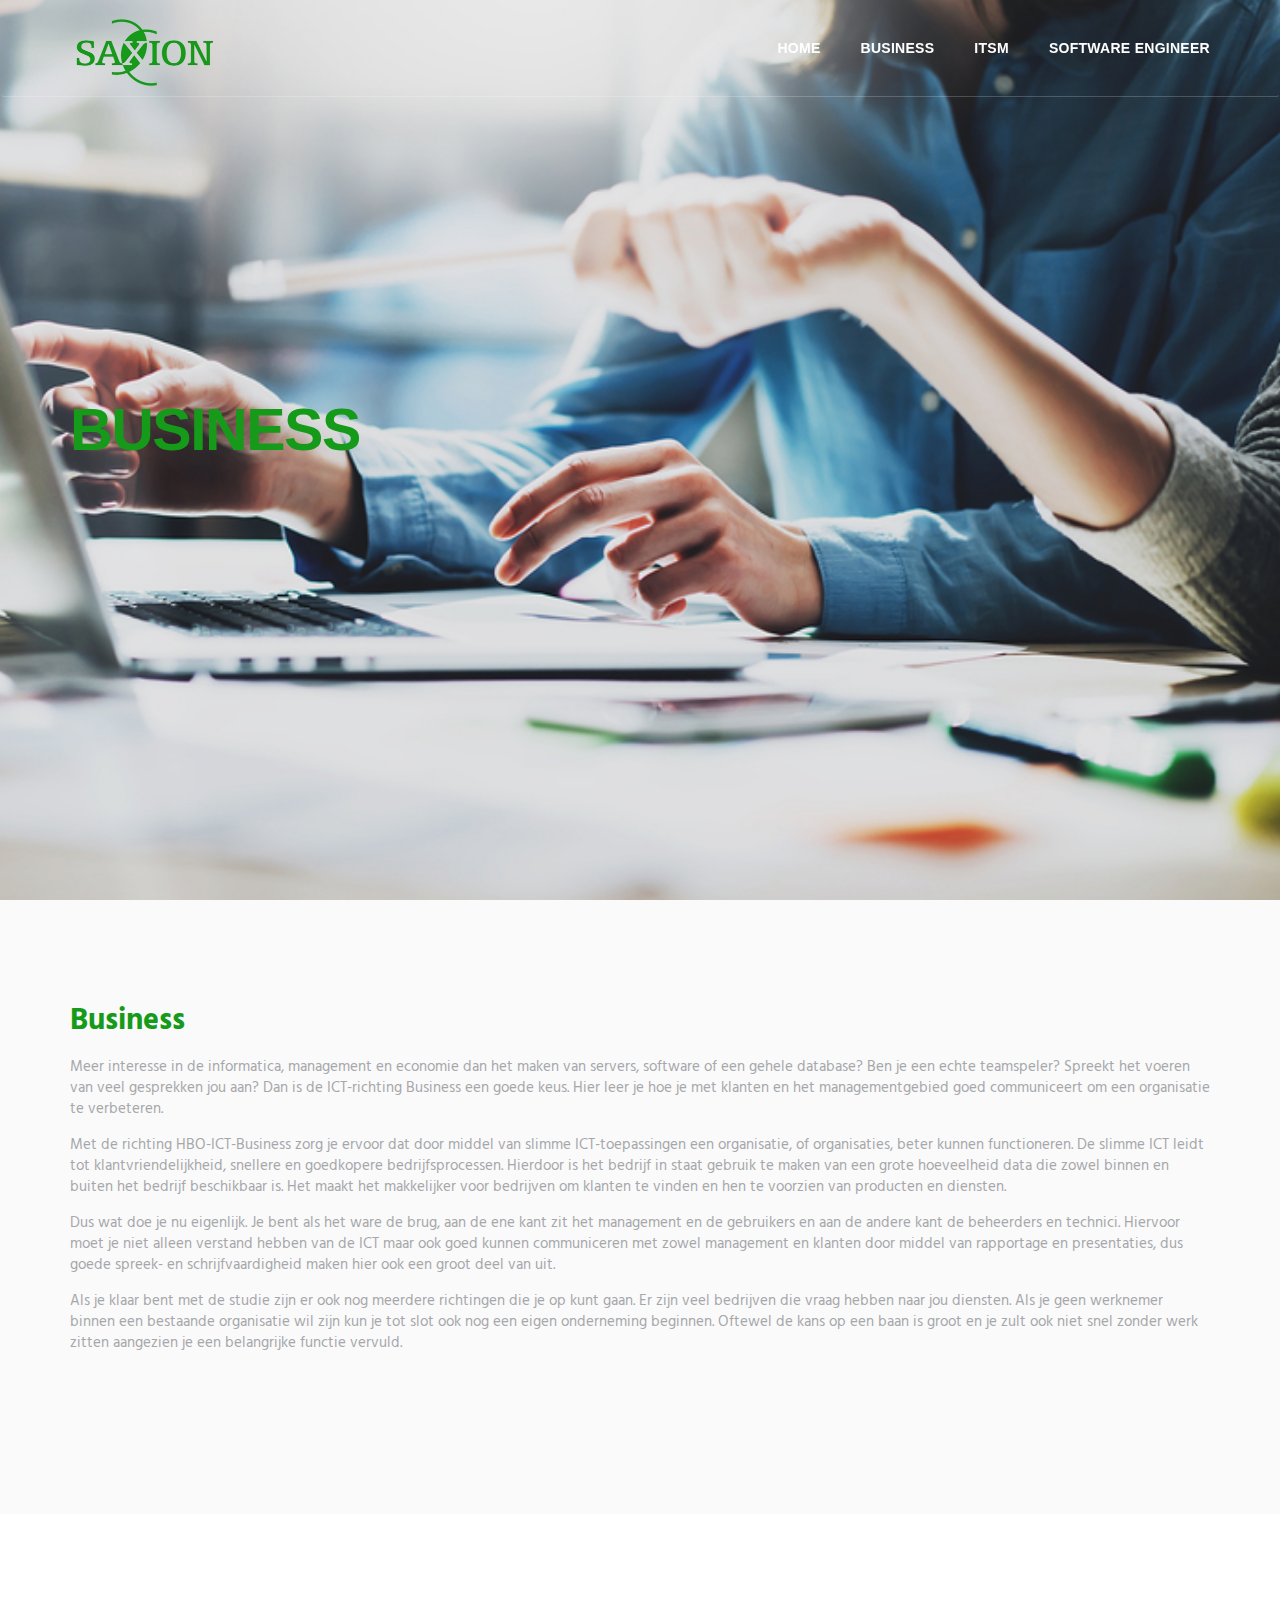
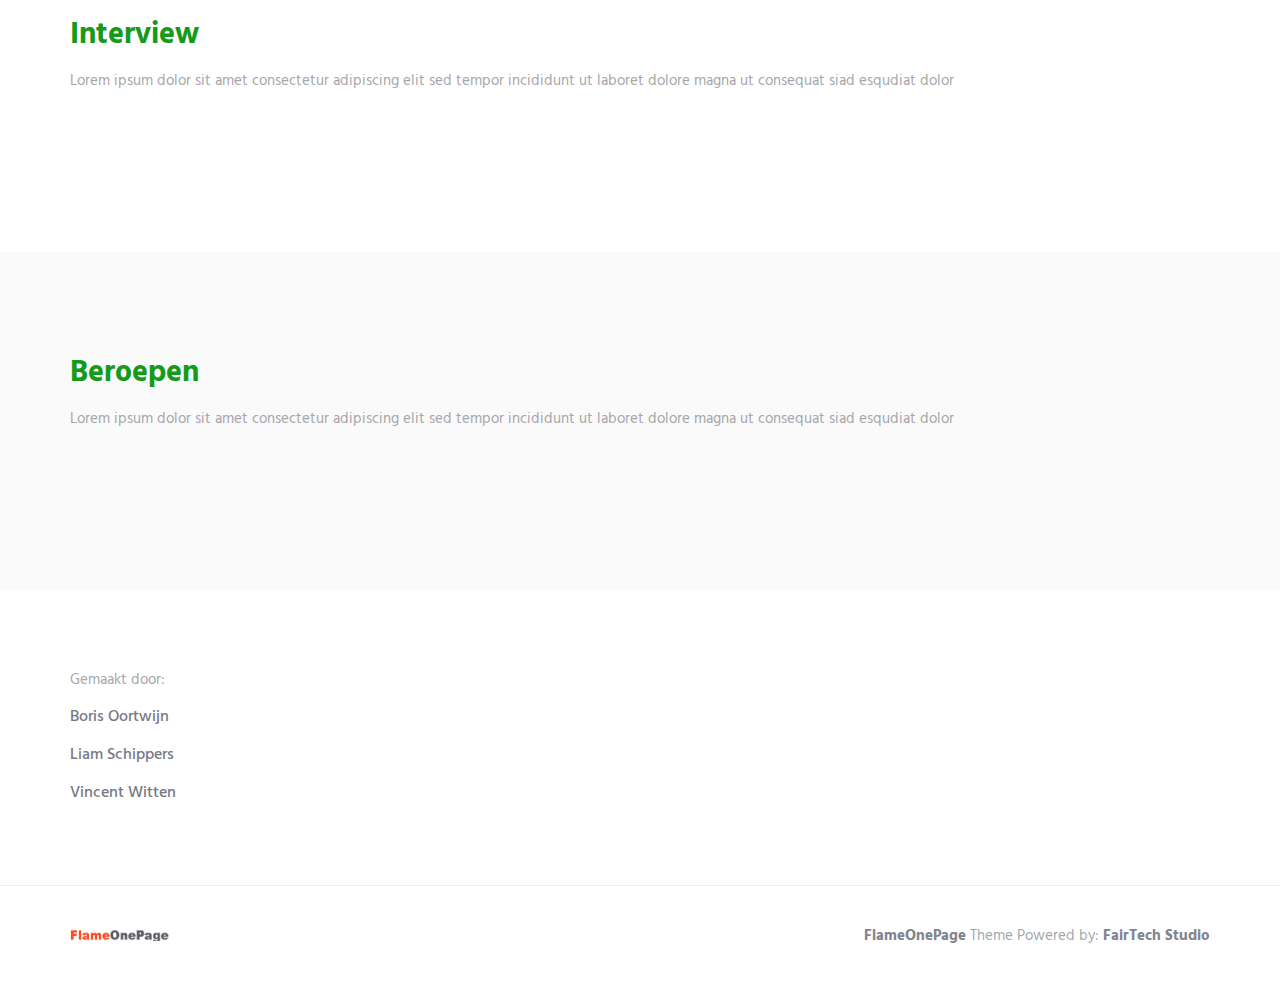
==== Business.html @ 436b4532 "tekst voor index en software engineering aagepast." ====
<!DOCTYPE html>

<html lang="en" class="no-js">
   
    <head>
        <meta charset="utf-8"/>
        <title>Studie & Beroep | Business</title>
        <meta http-equiv="X-UA-Compatible" content="IE=edge">
        <meta content="width=device-width, initial-scale=1" name="viewport"/>
        <meta content="FlameOnePage freebie theme for web startups by FairTech SEO." name="description"/>
        <meta content="FairTech" name="author"/>
        <link href="http://fonts.googleapis.com/css?family=Hind:300,400,500,600,700" rel="stylesheet" type="text/css">
		<link href="//netdna.bootstrapcdn.com/font-awesome/4.0.3/css/font-awesome.css" rel="stylesheet">
        <link href="vendor/simple-line-icons/simple-line-icons.min.css" rel="stylesheet" type="text/css"/>
        <link href="vendor/bootstrap/css/bootstrap.min.css" rel="stylesheet" type="text/css"/>
        <link href="css/animate.css" rel="stylesheet">
        <link href="vendor/swiper/css/swiper.min.css" rel="stylesheet" type="text/css"/>
        <link href="css/layout.min.css" rel="stylesheet" type="text/css"/>
        <link rel="shortcut icon" href="favicon.ico"/>
		
		<link href="css/style.css" rel="stylesheet" type="text/css"/>
    </head>
   
  
    <body id="body" data-spy="scroll" data-target=".header">

          <header class="header navbar-fixed-top">
              <nav class="navbar" role="navigation">
                <div class="container">
                      <div class="menu-container js_nav-item">
                        <button type="button" class="navbar-toggle" data-toggle="collapse" data-target=".nav-collapse">
                            <span class="sr-only">Toggle navigation</span>
                            <span class="toggle-icon"></span>
                        </button>

                          <div class="logo">
                            <a class="logo-wrap" href="#body">
                                <img class="logo-img logo-img-main" src="img/saxion-logo.png" alt="FlameOnePage Logo" style="height:auto%;width:100%;">
                                <img class="logo-img logo-img-active" src="img/saxion-logo.png" alt="FlameOnePage Dark Logo" style="height:auto%;width:100%;">
                            </a>
                        </div>
                    </div>

                    <div class="collapse navbar-collapse nav-collapse">
					
					<!--div class="language-switcher">
					  <ul class="nav-lang">
                        <li><a class="active" href="#">EN</a></li>
					    <li><a href="#">DE</a></li>
						<li><a href="#">FR</a></li>
					  </ul>
					</div---> 
					
                        <div class="menu-container">
                            <ul class="nav navbar-nav navbar-nav-right">
                                <li class="js_nav-item nav-item"><a class="nav-item-child nav-item-hover" href="index.html">Home</a></li>
                                <li class="js_nav-item nav-item"><a class="nav-item-child nav-item-hover" href="business.html">Business</a></li>
								<li class="js_nav-item nav-item"><a class="nav-item-child nav-item-hover" href="ITSM.html">ITSM</a></li>
                                <li class="js_nav-item nav-item"><a class="nav-item-child nav-item-hover" href="Software_engineer.html">Software Engineer</a></li>
                            </ul>
                        </div>
                    </div>
                </div>
            </nav>
			</header>
       
        <div id="carousel-example-generic" class="carousel slide" data-ride="carousel">
            <div class="container">
                <ol class="carousel-indicators" style="visibility:hidden;">
                    <li data-target="#carousel-example-generic" data-slide-to="0" class="active"></li>
                </ol>
            </div>

            <div class="carousel-inner" role="listbox">
                <div class="item active">
                    <img class="img-responsive" src="img/slider/business.jpg" alt="Slider Image">
                    <div class="container">
                        <div class="carousel-centered">
                            <div class="margin-b-40">
                                <h1 class="carousel-title">Business</h1>
                            </div>
                        </div>
                    </div>
                </div>
            </div>
        </div>
        <!--========== SLIDER ==========-->

        <!--========== PAGE LAYOUT ==========-->
        <!-- About -->
        <div id="about">
            <div class="bg-color-sky-light">
                <div class="content-lg container">
                <!-- Masonry Grid -->
                <div class="masonry-grid row">
                    <div class="masonry-grid-sizer col-xs-6 col-sm-6 col-md-1"></div>
                    <div class="masonry-grid-item col-xs-12 col-sm-12 col-md-12 sm-margin-b-30">
                        <div class="margin-b-60">
                            <h2>Business</h2>
                            <p>Meer interesse in de informatica, management en economie dan het maken van servers, software of een gehele database? Ben je een echte teamspeler? Spreekt het voeren van veel gesprekken jou aan? Dan is de ICT-richting Business een goede keus. Hier leer je hoe je met klanten en het managementgebied goed communiceert om een organisatie te verbeteren.</p>

                            <p>Met de richting HBO-ICT-Business zorg je ervoor dat door middel van slimme ICT-toepassingen een organisatie, of organisaties, beter kunnen functioneren. De slimme ICT leidt tot klantvriendelijkheid, snellere en goedkopere bedrijfsprocessen. Hierdoor is het bedrijf in staat gebruik te maken van een grote hoeveelheid data die zowel binnen en buiten het bedrijf beschikbaar is. Het maakt het makkelijker voor bedrijven om klanten te vinden en hen te voorzien van producten en diensten.</p>

							<p>Dus wat doe je nu eigenlijk. Je bent als het ware de brug, aan de ene kant zit het management en de gebruikers en aan de andere kant de beheerders en technici. Hiervoor moet je niet alleen verstand hebben van de ICT maar ook goed kunnen communiceren met zowel management en klanten door middel van rapportage en presentaties, dus goede spreek- en schrijfvaardigheid maken hier ook een groot deel van uit.</p>

							<p>Als je klaar bent met de studie zijn er ook nog meerdere richtingen die je op kunt gaan. Er zijn veel bedrijven die vraag hebben naar jou diensten. Als je geen werknemer binnen een bestaande organisatie wil zijn kun je tot slot ook nog een eigen onderneming beginnen. Oftewel de kans op een baan is groot en je zult ook niet snel zonder werk zitten aangezien je een belangrijke functie vervuld.
							</p>
                        </div>
                    </div>
				</div>
                <!-- End Masonry Grid -->
				</div>
            </div>
			
                <div class="content-lg container">
                <!-- Masonry Grid -->
                <div class="masonry-grid row">
                    <div class="masonry-grid-sizer col-xs-6 col-sm-6 col-md-1"></div>
                    <div class="masonry-grid-item col-xs-12 col-sm-12 col-md64 sm-margin-b-30">
                        <div class="margin-b-60">
                            <h2>Interview</h2>
                            <p>Lorem ipsum dolor sit amet consectetur adipiscing elit sed tempor incididunt ut laboret dolore magna ut consequat siad esqudiat dolor</p>
                        </div>
                    </div>
					
				</div>
                <!-- End Masonry Grid -->
				</div>
            </div>
			
			<div class="bg-color-sky-light">
                <div class="content-lg container">
                <!-- Masonry Grid -->
                <div class="masonry-grid row">
                    <div class="masonry-grid-sizer col-xs-6 col-sm-6 col-md-1"></div>
                    <div class="masonry-grid-item col-xs-12 col-sm-12 col-md-12 sm-margin-b-30">
                        <div class="margin-b-60">
                            <h2>Beroepen</h2>
                            <p>Lorem ipsum dolor sit amet consectetur adipiscing elit sed tempor incididunt ut laboret dolore magna ut consequat siad esqudiat dolor</p>
                        </div>
                    </div>
				</div>
                <!-- End Masonry Grid -->
				</div>
            </div>
        </div>
        <!-- End About -->

       
        <!--========== FOOTER ==========-->
        <footer class="footer">
            <!-- Links -->
            <div class="section-seperator">
                <div class="content-md container">
                    <div class="row">
                        <div class="col-sm-2 sm-margin-b-30">
                            <!-- List -->
                            <p>Gemaakt door:</p>
                            <ul class="list-unstyled footer-list">
                                <li class="footer-list-item">Boris Oortwijn</li>
                                <li class="footer-list-item">Liam Schippers</li>
                                <li class="footer-list-item">Vincent Witten</li>
                            </ul>
                            <!-- End List -->
                        </div>
                    </div>
                    <!--// end row -->
                </div>
            </div>
            <!-- End Links -->

            <!-- Copyright -->
            <div class="content container">
                <div class="row">
                    <div class="col-xs-6">
                        <img class="footer-logo" src="img/logo-dark.png" alt="flameonepage Logo">
                    </div>
                    <div class="col-xs-6 text-right">
                        <p class="margin-b-0"><a class="fweight-700" href="#">FlameOnePage</a> Theme Powered by: <a class="fweight-700" href="http://ft-seo.ch/">FairTech Studio</a></p>
                    </div>
                </div>
                <!--// end row -->
            </div>
            <!-- End Copyright -->
        </footer>
        <!--========== END FOOTER ==========-->

        <!-- Back To Top -->
        <a href="javascript:void(0);" class="js-back-to-top back-to-top">Top</a>

        <!-- JAVASCRIPTS(Load javascripts at bottom, this will reduce page load time) -->
        <!-- CORE PLUGINS -->
        <script src="vendor/jquery.min.js" type="text/javascript"></script>
        <script src="vendor/jquery-migrate.min.js" type="text/javascript"></script>
        <script src="vendor/bootstrap/js/bootstrap.min.js" type="text/javascript"></script>

        <!-- PAGE LEVEL PLUGINS -->
        <script src="vendor/jquery.easing.js" type="text/javascript"></script>
        <script src="vendor/jquery.back-to-top.js" type="text/javascript"></script>
        <script src="vendor/jquery.smooth-scroll.js" type="text/javascript"></script>
        <script src="vendor/jquery.wow.min.js" type="text/javascript"></script>
        <script src="vendor/swiper/js/swiper.jquery.min.js" type="text/javascript"></script>
        <script src="vendor/masonry/jquery.masonry.pkgd.min.js" type="text/javascript"></script>
        <script src="vendor/masonry/imagesloaded.pkgd.min.js" type="text/javascript"></script>

        <!-- PAGE LEVEL SCRIPTS -->
        <script src="js/layout.min.js" type="text/javascript"></script>
        <script src="js/components/wow.min.js" type="text/javascript"></script>
        <script src="js/components/swiper.min.js" type="text/javascript"></script>
        <script src="js/components/masonry.min.js" type="text/javascript"></script>

    </body>
    <!-- END BODY -->
</html>
---- css/layout.min.css ----
.link,body{position:relative;font-family:Hind,sans-serif}.btn-theme,p{line-height:1.4}.btn-theme.active.focus,.btn-theme.active:focus,.btn-theme.focus,.btn-theme:active.focus,.btn-theme:active:focus,.btn-theme:focus,:active,:focus,a,a:active,a:focus,a:hover{outline:0}.link:after,.pricing .pricing-list-item:before{width:9px;height:2px;content:" "}.header .nav-item-child,.link,a,body,em,h1,h2,h3,h4,h5,h6,li,li a,p,span{font-family:Hind,sans-serif}.link:after,.pricing .pricing-list-item:before{content:"+"}.back-to-top:focus,.back-to-top:hover,.btn-theme.focus,.btn-theme:focus,.btn-theme:hover,.content-wrapper-link,.header .logo-wrap:focus,.header .logo-wrap:hover,a:active,a:focus,a:hover,h1>a:focus,h2>a:focus,h3>a:focus,h4>a:focus,h5>a:focus,h6>a:focus{text-decoration:none}.back-to-top,.carousel-title,.header .nav-item-child,.link{text-transform:uppercase}html{overflow-x:hidden}body,html,html a{-webkit-font-smoothing:antialiased}p{font-size:15px;font-weight:400;color:#a6a7aa;margin-bottom:15px}em,li,li a{font-size:16px;font-weight:500;color:#515769}a{color:#81848f}a:active,a:focus,a:hover{color:#999caa}.link{font-size:13px;font-weight:600;font-family: "Ubuntu", Helvetica, Arial, sans-serif;}.link:after{position:absolute;right:-15px;color:#ff0000;}span{font-size:14px;font-weight:400;color:#bfc1c7}h1,h2,h3,h4,h5,h6{font-weight:700;color:#515769;line-height:1.4;margin:0 0 15px}h1>a,h2>a,h3>a,h4>a,h5>a,h6>a{color:#515769}h1>a:hover,h2>a:hover,h3>a:hover,h4>a:hover,h5>a:hover,h6>a:hover{color:#999caa;text-decoration:none}h1{font-size:40px}h2{font-size:30px}.accordion .panel-title,h3,h4{font-size:22px}::selection{color:#fff;background:#FD871F;text-shadow:none}::-webkit-selection{color:#fff;background:#17bed2;text-shadow:none}::-moz-selection{color:#fff;background:#17bed2;text-shadow:none}.section-seperator{border-bottom:1px solid #edf0f2}.content-wrapper-link{position:absolute;top:0;left:0;right:0;bottom:0;display:block;z-index:3}.accordion .panel-default{border:none}.accordion .panel-heading{border-radius:0}.accordion .panel-default>.panel-heading{color:#515769;background:#fff;border:none;padding:0}.accordion .panel-title-child{display:block;padding:30px}.accordion .panel-group .panel+.panel{border-radius:0;margin-top:10px}.accordion .panel-default>.panel-heading+.panel-collapse>.panel-body{font-size:16px;border-top:none;padding:0 30px 30px;margin-top:-1px}.accordion .collapse.in,.accordion [aria-expanded=true]{color:#fff;background:#FD871F;}.btn-theme{position:relative;display:inline-block;text-align:center;background-image:none;border-style:solid;white-space:nowrap;vertical-align:middle;-ms-touch-action:manipulation;touch-action:manipulation;cursor:pointer;-webkit-user-select:none;-moz-user-select:none;-ms-user-select:none;user-select:none}.btn-theme:hover{transition-duration:.3s;transition-property:all;transition-timing-function:cubic-bezier(.7,1,.7,1)}.btn-theme.active,.btn-theme:active{background-image:none;outline:0}.btn-theme.disabled,.btn-theme[disabled],fieldset[disabled] .btn-theme{cursor:not-allowed;box-shadow:none;opacity:.65;pointer-events:none}.btn-white-bg{color:#fff;background:#515769;border-color:transparent;border-width:0}.btn-white-bg.focus,.btn-white-bg:focus,.btn-white-bg:hover{color:#fff;background:#FD871F;border-color:transparent}.btn-white-brd{color:#fff;background:0 0;border-color:#fff;border-width:2px}.btn-white-brd.focus,.btn-white-brd:focus,.btn-white-brd:hover{color:#515769;background:#FD871F;border-color:#FD871F;}.btn-default-bg{color:#515769;background:#f3f4f5;border-color:transparent;border-width:0}.btn-default-bg.focus,.btn-default-bg:focus,.btn-default-bg:hover{color:#fff;background:#FD871F;border-color:transparent}.btn-theme-sm{font-size:13px;font-weight:600;padding:15px 35px; border-radius: 5px; }.pricing{padding:70px 45px;background:#fff;margin-top:50px}@media (max-width:768px){.pricing{margin-top:0}}.pricing.pricing-active{padding-top:110px;padding-bottom:110px;margin-top:10px}@media (max-width:768px){.pricing.pricing-active{margin-top:0}}.pricing .pricing-icon{display:block;font-size:30px;color:#999caa;margin-bottom:30px}.pricing .pricing-list-item{position:relative;font-size:13px;color:#81848f;padding-left:20px;margin-bottom:10px;font-family: "Ubuntu", Helvetica, Arial, sans-serif;}.pricing .pricing-list-item:before{position:absolute;left:0;color:#ff0000;margin-right:10px;}.work .work-overlay:before,.work .work-popup-overlay{top:0;width:100%;height:100%;transition-duration:.3s;transition-property:all;transition-timing-function:cubic-bezier(.7,1,.7,1);left:0}.service{background:#fff;padding:50px}.service .service-element,.service .service-info{-webkit-transform:translate3d(0,0,0);-moz-transform:translate3d(0,0,0);transform:translate3d(0,0,0);transition-duration:.3s;transition-property:all;transition-timing-function:cubic-bezier(.7,1,.7,1)}.service .service-icon{display:block;font-size:30px;color:#999caa;margin-bottom:30px}.service:hover .service-element{opacity:0;-webkit-transform:translate3d(0,-100%,0);-moz-transform:translate3d(0,-100%,0);transform:translate3d(0,-100%,0);transition-duration:.3s;transition-property:all;transition-timing-function:cubic-bezier(.7,1,.7,1)}.service:hover .service-info{-webkit-transform:translate3d(0,-30%,0);-moz-transform:translate3d(0,-30%,0);transform:translate3d(0,-30%,0);transition-duration:.3s;transition-property:all;transition-timing-function:cubic-bezier(.7,1,.7,1)}.work{position:relative;display:block}.work .work-overlay{position:relative;cursor:pointer}.work .work-overlay:before{position:absolute;background:0 0}.work:hover .work-overlay:before{background:rgba(0,0,0,.5);transition-duration:.3s;transition-property:all;transition-timing-function:cubic-bezier(.7,1,.7,1)}.work .work-popup-overlay{position:fixed;right:0;z-index:99999;opacity:0;visibility:hidden;-webkit-backface-visibility:hidden;backface-visibility:hidden;overflow-x:hidden;background:rgba(81,87,105,.4)}.work .work-popup-overlay-show{opacity:1;visibility:visible;-webkit-backface-visibility:visible;backface-visibility:visible;transition-duration:.3s;transition-property:all;transition-timing-function:cubic-bezier(.7,1,.7,1)}.work .work-popup-content{position:absolute;top:50%;left:0;right:0;width:730px;height:auto;display:block;background:#fff;padding:30px;margin:0 auto;-webkit-transform:translate3d(0,-50%,0);-moz-transform:translate3d(0,-50%,0);transform:translate3d(0,-50%,0)}.work .work-popup-content-divider{border-right:1px solid #cdcecf}@media (max-width:768px){.work .work-popup-content{width:95%}.work .work-popup-content-divider{border-right:none;border-bottom:1px solid #cdcecf}}.work .work-popup-close{float:right;font-size:13px;font-weight:700;color:#c5c6cb;transition-duration:.3s;transition-property:all;transition-timing-function:cubic-bezier(.7,1,.7,1)}.work .work-popup-close:hover{color:#aaacb3;transition-duration:.3s;transition-property:all;transition-timing-function:cubic-bezier(.7,1,.7,1)}.work .work-popup-tag{margin:0}.work .work-popup-tag-item{padding:0 2px}.work .work-popup-tag-link{font-size:13px}.footer .footer-logo{width:100px;height:auto}.footer .footer-list{margin-bottom:0}.footer .footer-list-item{color:#777984;margin-bottom:15px}.footer .footer-list-item:last-child,.header .navbar{margin-bottom:0}.navbar-fixed-top .navbar-collapse{max-height:100%}.header .navbar{border-bottom:1px solid rgba(255,255,255,.2);transition-duration:.3s;transition-property:all;transition-timing-function:cubic-bezier(.7,1,.7,1)}.header .navbar-toggle{width:25px;height:25px;border:none;padding:0;margin:35px 0}.header .navbar-toggle .toggle-icon{position:relative;width:21px;height:1px;display:inline-block;background:#515769;transition-duration:.3s;transition-property:all;transition-timing-function:cubic-bezier(.7,1,.7,1)}.header .navbar-toggle .toggle-icon:after,.header .navbar-toggle .toggle-icon:before{position:absolute;left:0;background:#515769;content:" "}.header .navbar-toggle:hover .toggle-icon,.header .navbar-toggle:hover .toggle-icon:after,.header .navbar-toggle:hover .toggle-icon:before{background:#17bed2;transition-duration:.3s;transition-property:all;transition-timing-function:cubic-bezier(.7,1,.7,1)}.header .navbar-toggle .toggle-icon:before{width:10px;height:1px;bottom:10px;-webkit-transform:rotate(0);-moz-transform:rotate(0);transform:rotate(0);transition-duration:.3s;transition-property:all;transition-timing-function:cubic-bezier(.7,1,.7,1)}.header .navbar-toggle .toggle-icon:after{width:16px;height:1px;top:-5px;-webkit-transform:rotate(0);-moz-transform:rotate(0);transform:rotate(0);transition-duration:.3s;transition-property:all;transition-timing-function:cubic-bezier(.7,1,.7,1)}.header .navbar-toggle:hover .toggle-icon:after,.header .navbar-toggle:hover .toggle-icon:before{width:21px;height:1px}.header .navbar-toggle:hover .toggle-icon.is-clicked{background:rgba(81,87,105,0)}.header .logo{width:150px;height:150px;float:left;max-height:95px;line-height:65px}.header .logo-wrap{display:inline-block;padding:15px 0}.header .logo-img{display:inline-block;width:146px;height:auto;max-width:100%;max-height:100%;vertical-align:middle}.header .logo-img-main{display:inline-block;transition-duration:.4s;transition-property:all;transition-timing-function:cubic-bezier(.7,1,.7,1)}.header .logo-img-active{display:none;transition-duration:.4s;transition-property:all;transition-timing-function:cubic-bezier(.7,1,.7,1)}.header .nav-item,.header .nav-item-child{display:block;position:relative}.header .navbar-nav{padding-left:0;margin-bottom:0;list-style:none}.header .nav-item:last-child .nav-item-child{padding-right:0}.header .nav-item .nav-item-hover.active:after,.header .nav-item:hover .nav-item-hover:after{opacity:1;transition-duration:.4s;transition-property:all;transition-timing-function:cubic-bezier(.7,1,.7,1)}.back-to-top,.header .nav-item-hover:after{opacity:0;transition-property:all;transition-timing-function:cubic-bezier(.7,1,.7,1)}.header .nav-item-child{font-size:14px;font-weight:700;color:#fff; letter-spacing:.02em; font-family:"Ubuntu", Helvetica, Arial, sans-serif; line-height:55px;padding:20px;transition-duration:.3s;transition-property:all;transition-timing-function:cubic-bezier(.7,1,.7,1)}.header .nav-item-child:focus,.header .nav-item-child:hover{background:0 0}.header .nav-item-hover{position:relative}.header .nav-item-child:hover,.page-on-scroll .header .nav-item-child:hover{color:#ff0000;transition-duration:.4s}.header .nav li.active .nav-item-child{color:#ff0000;}@media (max-width:991px){.header{background:#fff}.header .navbar-toggle{display:block}.header .navbar-collapse.collapse{display:none!important}.header .navbar-collapse.collapse.in{display:block!important}.header .nav-collapse{padding-left:0;padding-right:0}.header .navbar-nav{margin:0;float:none}.header .navbar-nav .nav-item{float:none}.header .menu-container:after,.header .menu-container:before{content:" ";display:table}.header .menu-container:after{clear:both}.header .logo .logo-img-main{display:none}.header .logo .logo-img-active{display:inline-block}.header .nav-item-child{color:#515769;line-height:1.4;padding:12px 12px 12px 15px}.header .nav-item-hover:after{position:absolute;top:19px}}@media (max-width:767px){.header .menu-container{padding-left:15px;padding-right:15px;margin-left:0;margin-right:0}.header .navbar>.container,.header .navbar>.container>.nav-collapse{padding-left:0;padding-right:0;margin-left:0;margin-right:0}.header .navbar>.container{width:auto}}@media (min-width:992px){.header .navbar-nav-right{float:right}.page-on-scroll .header .navbar{background:#fff;border-bottom-color:#f0f0f0;transition-duration:.3s;transition-property:all;transition-timing-function:cubic-bezier(.7,1,.7,1)}.page-on-scroll .header .logo-img-active,.page-on-scroll .header .logo-img-main{transition-duration:.4s;transition-property:all;transition-timing-function:cubic-bezier(.7,1,.7,1)}.page-on-scroll .header .logo-img-main{display:none}.page-on-scroll .header .logo-img-active{display:inline-block}.page-on-scroll .header .nav-item-child{color:#515769;transition-duration:.3s;transition-property:all;transition-timing-function:cubic-bezier(.7,1,.7,1)}}.contact-list>li{font-size:13px;color:#81848f;margin-bottom:10px}.back-to-top{position:fixed;right:10px;bottom:10px;display:inline-block;z-index:9;width:40px;height:40px;font-size:11px;font-weight:400;color:#fff;text-align:center;line-height:3;letter-spacing:1px;background:#515769;border-radius:3px;visibility:hidden;padding:5px;-webkit-transform:translate3d(0,50px,0);-moz-transform:translate3d(0,50px,0);transform:translate3d(0,50px,0);transition-duration:.3s}.back-to-top:hover{color:#fff;transition-duration:.3s;transition-property:all;transition-timing-function:cubic-bezier(.7,1,.7,1)}.back-to-top.back-to-top-is-visible{visibility:visible;opacity:.6;-webkit-transform:translate3d(0,0,0);-moz-transform:translate3d(0,0,0);transform:translate3d(0,0,0);transition-duration:.3s;transition-property:all;transition-timing-function:cubic-bezier(.7,1,.7,1)}.back-to-top.back-to-top-is-visible:hover{opacity:1;transition-duration:.3s;transition-property:all;transition-timing-function:cubic-bezier(.7,1,.7,1)}.back-to-top.back-to-top-fade-out{opacity:.4}.back-to-top.back-to-top-fade-out:hover{opacity:1;transition-duration:.3s;transition-property:all;transition-timing-function:cubic-bezier(.7,1,.7,1)}.swiper-clients-img,.swiper-clients-img:hover{transition-duration:.2s;transition-property:all;transition-timing-function:cubic-bezier(.7,1,.7,1)}.form-control{height:50px;font-size:14px;font-weight:400;color:#a6a7aa;background:#fafafa;border:none;box-shadow:none;border-radius:0;padding-left:15px}.form-control::-moz-placeholder{color:#a6a7aa}.form-control:-ms-input-placeholder{color:#a6a7aa}.form-control::-webkit-input-placeholder{color:#a6a7aa}.form-control:focus{color:#515769;box-shadow:none}.form-control:focus::-moz-placeholder{color:#515769}.form-control:focus:-ms-input-placeholder{color:#515769}.form-control:focus::-webkit-input-placeholder{color:#515769}.full-screen{background-size:cover;background-position:center;background-repeat:no-repeat}.carousel-indicators{left:auto;width:auto;padding-left:0;margin-left:0}.carousel-centered{position:absolute;top:50%;-webkit-transform:translate3d(0,-50%,0);-moz-transform:translate3d(0,-50%,0);transform:translate3d(0,-50%,0)}.carousel-title{font-size:59px;font-family: "Ubuntu", Helvetica, Arial, sans-serif;letter-spacing: -.025em;font-weight:700;color:#fff;line-height:1.1}.swiper-slider{position:relative;width:100%;height:100%;overflow:hidden}.swiper-clients-img{display:block;width:190px;height:auto;margin:0 auto;opacity:1;cursor:pointer}.swiper-clients-img:hover{opacity:.8}.color-base{color:#17bed2!important}.color-white{color:#fff!important}.color-heading{color:#515769!important}.color-subtitle{color:#a6a7aa!important}.color-link{color:#81848f!important}.color-link-hover{color:#999caa!important}.color-sky-light{color:#fafafa!important}.bg-color-base{background:#FD871F !important;}.bg-color-white{background:#fff!important}.bg-color-heading{background:#515769!important}.bg-color-subtitle{background:#a6a7aa!important}.bg-color-link{background:#81848f!important}.bg-color-link-hover{background:#999caa!important}.bg-color-sky-light{background:#fafafa!important}.row-space-1{margin-right:-1px;margin-left:-1px}.row-space-1>[class*=col-]{padding-left:1px;padding-right:1px}.content{padding-top:40px;padding-bottom:40px}.content-sm{padding-top:60px;padding-bottom:60px}.content-md{padding-top:80px;padding-bottom:80px}.content-lg{padding-top:100px;padding-bottom:100px}.full-width{width:100%;height:auto}.fweight-300{font-weight:300!important}.fweight-400{font-weight:400!important}.fweight-500{font-weight:500!important}.fweight-600{font-weight:600!important}.fweight-700{font-weight:700!important}.margin-l-0{margin-left:0!important}.margin-l-5{margin-left:5px!important}.margin-l-10{margin-left:10px!important}.margin-l-20{margin-left:20px!important}.margin-r-0{margin-right:0!important}.margin-r-5{margin-right:5px!important}.margin-r-10{margin-right:10px!important}.margin-r-20{margin-right:20px!important}.margin-t-0{margin-top:0!important}.margin-t-5{margin-top:5px!important}.margin-t-10{margin-top:10px!important}.margin-t-20{margin-top:20px!important}.margin-t-30{margin-top:30px!important}.margin-t-40{margin-top:40px!important}.margin-t-50{margin-top:50px!important}.margin-b-0{margin-bottom:0!important}.margin-b-2{margin-bottom:2px!important}.margin-b-5{margin-bottom:5px!important}.margin-b-10{margin-bottom:10px!important}.margin-b-20{margin-bottom:20px!important}.margin-b-30{margin-top:30px!important}.margin-b-40{margin-bottom:40px!important}.margin-b-50{margin-bottom:50px!important}.margin-b-60{margin-bottom:60px!important}.margin-b-70{margin-bottom:70px!important}.margin-b-80{margin-bottom:80px!important}.margin-b-90{margin-bottom:90px!important}.margin-b-100{margin-bottom:100px!important}@media (max-width:992px){.md-margin-t-0{margin-top:0!important}.md-margin-t-5{margin-top:5px!important}.md-margin-t-10{margin-top:10px!important}.md-margin-t-20{margin-top:20px!important}.md-margin-t-30{margin-top:30px!important}.md-margin-t-40{margin-top:40px!important}.md-margin-t-50{margin-top:50px!important}.md-margin-t-60{margin-top:60px!important}.md-margin-b-0{margin-bottom:0!important}.md-margin-b-2{margin-bottom:2px!important}.md-margin-b-5{margin-bottom:5px!important}.md-margin-b-10{margin-bottom:10px!important}.md-margin-b-20{margin-bottom:20px!important}.md-margin-b-30{margin-bottom:30px!important}.md-margin-b-40{margin-bottom:40px!important}.md-margin-b-50{margin-bottom:50px!important}.md-margin-b-60{margin-bottom:60px!important}.md-margin-b-70{margin-bottom:70px!important}.md-margin-b-80{margin-bottom:80px!important}.md-margin-b-90{margin-bottom:90px!important}.md-margin-b-100{margin-bottom:100px!important}}@media (max-width:768px){.carousel-title{font-size:32px}.sm-margin-t-0{margin-top:0!important}.sm-margin-t-5{margin-top:5px!important}.sm-margin-t-10{margin-top:10px!important}.sm-margin-t-20{margin-top:20px!important}.sm-margin-t-30{margin-top:30px!important}.sm-margin-t-40{margin-top:40px!important}.sm-margin-t-50{margin-top:50px!important}.sm-margin-t-60{margin-top:60px!important}.sm-margin-b-0{margin-bottom:0!important}.sm-margin-b-2{margin-bottom:2px!important}.sm-margin-b-5{margin-bottom:5px!important}.sm-margin-b-10{margin-bottom:10px!important}.sm-margin-b-20{margin-bottom:20px!important}.sm-margin-b-30{margin-bottom:30px!important}.sm-margin-b-40{margin-bottom:40px!important}.sm-margin-b-50{margin-bottom:50px!important}.sm-margin-b-60{margin-bottom:60px!important}.sm-margin-b-70{margin-bottom:70px!important}.sm-margin-b-80{margin-bottom:80px!important}.sm-margin-b-90{margin-bottom:90px!important}.sm-margin-b-100{margin-bottom:100px!important}}@media (max-width:480px){.xs-margin-t-0{margin-top:0!important}.xs-margin-t-5{margin-top:5px!important}.xs-margin-t-10{margin-top:10px!important}.xs-margin-t-20{margin-top:20px!important}.xs-margin-t-30{margin-top:30px!important}.xs-margin-t-40{margin-top:40px!important}.xs-margin-t-50{margin-top:50px!important}.xs-margin-t-60{margin-top:60px!important}.xs-margin-b-0{margin-bottom:0!important}.xs-margin-b-2{margin-bottom:2px!important}.xs-margin-b-5{margin-bottom:5px!important}.xs-margin-b-10{margin-bottom:10px!important}.xs-margin-b-20{margin-bottom:20px!important}.xs-margin-b-30{margin-bottom:30px!important}.xs-margin-b-40{margin-bottom:40px!important}.xs-margin-b-50{margin-bottom:50px!important}.xs-margin-b-60{margin-bottom:60px!important}.xs-margin-b-70{margin-bottom:70px!important}.xs-margin-b-80{margin-bottom:80px!important}.xs-margin-b-90{margin-bottom:90px!important}.xs-margin-b-100{margin-bottom:100px!important}}.height-100{height:100px!important}.height-200{height:200px!important}.height-300{height:300px!important}.language-switcher{float:right;margin-top: 10px;position:absolute;z-index:99;right:100px;}.nav-lang{list-style:none;}.nav-lang li{ float: left; line-height:14px;}.nav-lang li a.active,.nav-lang li a:hover{color:#ff0000 !important;}.header .nav-lang li{border-right:1px solid #ffffff;} .page-on-scroll .nav-lang li{border-right:1px solid #515769;} .nav-lang li:last-child{border-right:none !important;}.header .nav-lang li a{color:#ffffff;} .page-on-scroll .header .nav-lang li a{color: #515769;} .nav-lang li a{padding:0 5px; font-size:14px; font-family:"Ubuntu", Helvetica, Arial, sans-serif; font-weight:700;} .page-on-scroll .header .nav-item-child{padding-bottom: 0px !important;} .page-on-scroll .header .logo{ max-height: 75px !important; } .page-on-scroll .header .logo-wrap{padding-bottom:0px;  padding-top: 10px;}
.btn-theme-sm:after
{
    font-family: 'FontAwesome';
	  content: "\f105";
	  padding-left:10px;
}
---- css/style.css ----
.accordion .collapse.in, .accordion [aria-expanded=true] {
    background: #169a19;
}

.btn-white-bg:hover {
    background: #169a19;
}
.header .nav-item-hover:hover {
	color: #169a19;
}

.page-on-scroll .header .nav-item-child:hover {
	color: #169a19;
}

.btn-theme-sm:hover {
	background: #169a19;
	border-color: #169a19;
}

.back-to-top.back-to-top-fade-out:hover {
    background: #169a19;
}

.back-to-top.back-to-top-is-visible:hover {
    background: #169a19;
}

a:hover {
	color: #169a19;
}

h1, h2, h3, h4, h5, h6 {
    	color: #169a19 !important;
}

.hidden-slider-dot .carousel-indicators .active {
    visibility: hidden;
}
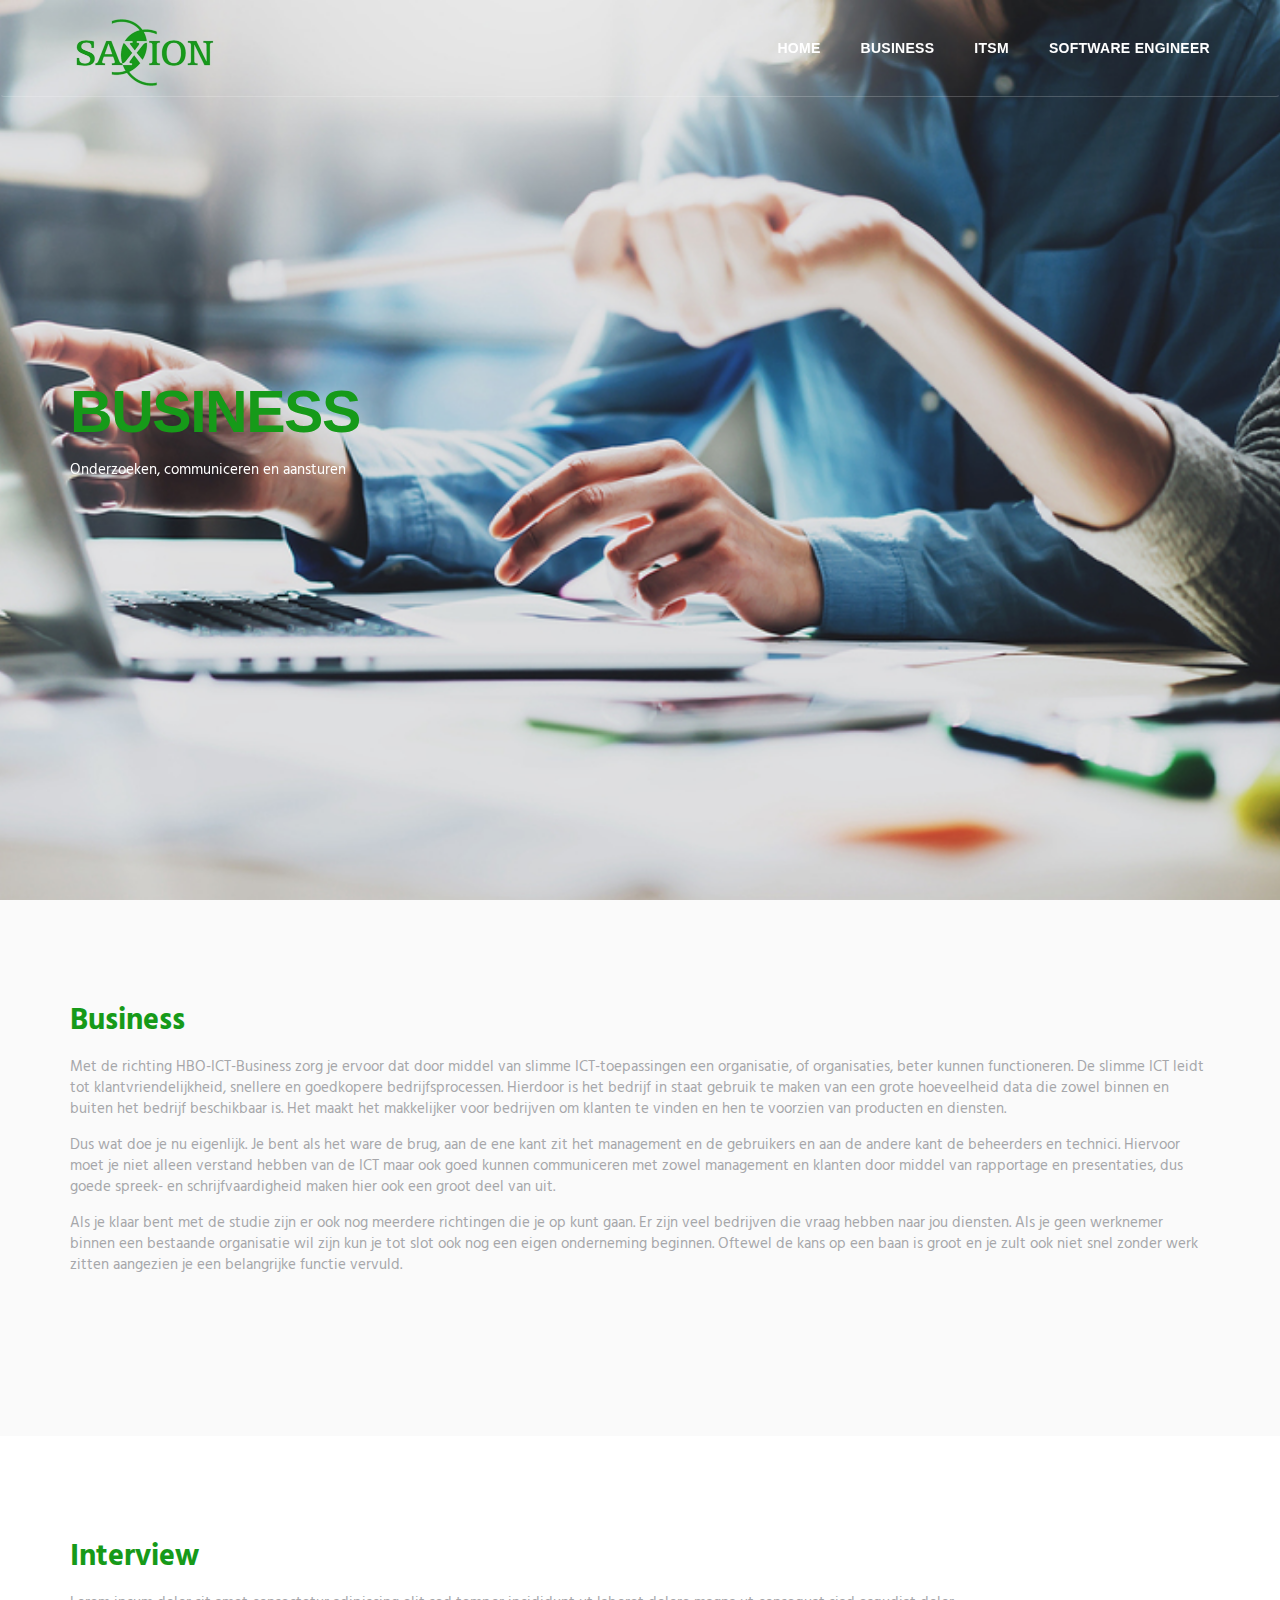
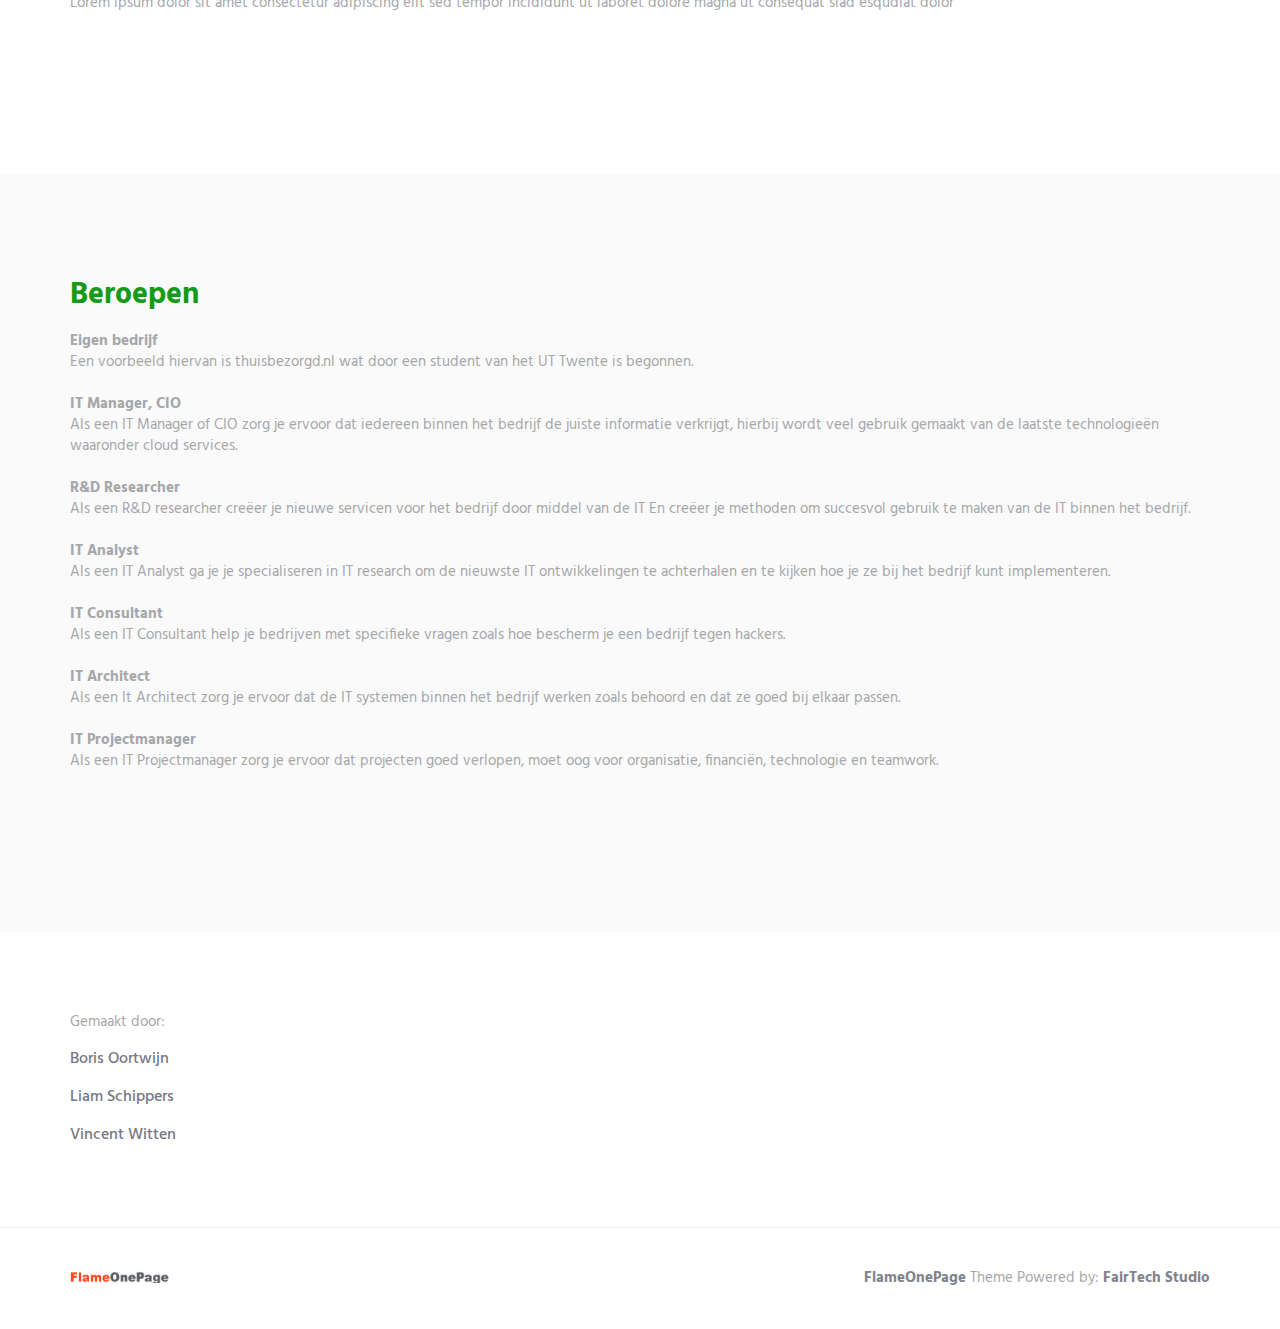
==== commit 2d9b72ff: "confilct resoveled" ====
--- a/Business.html
+++ b/Business.html
@@ -78,6 +78,7 @@
                         <div class="carousel-centered">
                             <div class="margin-b-40">
                                 <h1 class="carousel-title">Business</h1>
+                                <p class="color-white">Onderzoeken, communiceren en aansturen</p>
                             </div>
                         </div>
                     </div>
@@ -97,8 +98,6 @@
                     <div class="masonry-grid-item col-xs-12 col-sm-12 col-md-12 sm-margin-b-30">
                         <div class="margin-b-60">
                             <h2>Business</h2>
-                            <p>Meer interesse in de informatica, management en economie dan het maken van servers, software of een gehele database? Ben je een echte teamspeler? Spreekt het voeren van veel gesprekken jou aan? Dan is de ICT-richting Business een goede keus. Hier leer je hoe je met klanten en het managementgebied goed communiceert om een organisatie te verbeteren.</p>
-
                             <p>Met de richting HBO-ICT-Business zorg je ervoor dat door middel van slimme ICT-toepassingen een organisatie, of organisaties, beter kunnen functioneren. De slimme ICT leidt tot klantvriendelijkheid, snellere en goedkopere bedrijfsprocessen. Hierdoor is het bedrijf in staat gebruik te maken van een grote hoeveelheid data die zowel binnen en buiten het bedrijf beschikbaar is. Het maakt het makkelijker voor bedrijven om klanten te vinden en hen te voorzien van producten en diensten.</p>
 
 							<p>Dus wat doe je nu eigenlijk. Je bent als het ware de brug, aan de ene kant zit het management en de gebruikers en aan de andere kant de beheerders en technici. Hiervoor moet je niet alleen verstand hebben van de ICT maar ook goed kunnen communiceren met zowel management en klanten door middel van rapportage en presentaties, dus goede spreek- en schrijfvaardigheid maken hier ook een groot deel van uit.</p>
@@ -136,7 +135,29 @@
                     <div class="masonry-grid-item col-xs-12 col-sm-12 col-md-12 sm-margin-b-30">
                         <div class="margin-b-60">
                             <h2>Beroepen</h2>
-                            <p>Lorem ipsum dolor sit amet consectetur adipiscing elit sed tempor incididunt ut laboret dolore magna ut consequat siad esqudiat dolor</p>
+                            <p>
+								<b>Eigen bedrijf</b><br>
+								Een voorbeeld hiervan is thuisbezorgd.nl wat door een student van het UT Twente is begonnen.<br><br>
+								
+								<b>IT Manager, CIO</b><br>
+								Als een IT Manager of CIO zorg je ervoor dat iedereen binnen het bedrijf de juiste informatie verkrijgt, hierbij wordt veel gebruik gemaakt van de laatste technologieën waaronder cloud services.<br><br>
+								
+								<b>R&D Researcher</b><br>
+								Als een R&D researcher creëer je nieuwe servicen voor het bedrijf door middel van de IT En creëer je methoden om succesvol gebruik te maken van de IT binnen het bedrijf.<br><br>
+								
+								<b>IT Analyst</b><br>
+								Als een IT Analyst ga je je specialiseren in IT research om de nieuwste IT ontwikkelingen te achterhalen en te kijken hoe je ze bij het bedrijf kunt implementeren.<br><br>
+								
+								<b>IT Consultant</b><br>
+								Als een IT Consultant help je bedrijven met specifieke vragen zoals hoe bescherm je een bedrijf tegen hackers.<br><br>
+								
+								<b>IT Architect</b><br>
+								Als een It Architect zorg je ervoor dat de IT systemen binnen het bedrijf werken zoals behoord en dat ze goed bij elkaar passen.<br><br>
+								
+								<b> IT Projectmanager</b><br>
+								Als een IT Projectmanager zorg je ervoor dat projecten goed verlopen, moet oog voor organisatie, financiën, technologie en teamwork.
+
+							</p>
                         </div>
                     </div>
 				</div>
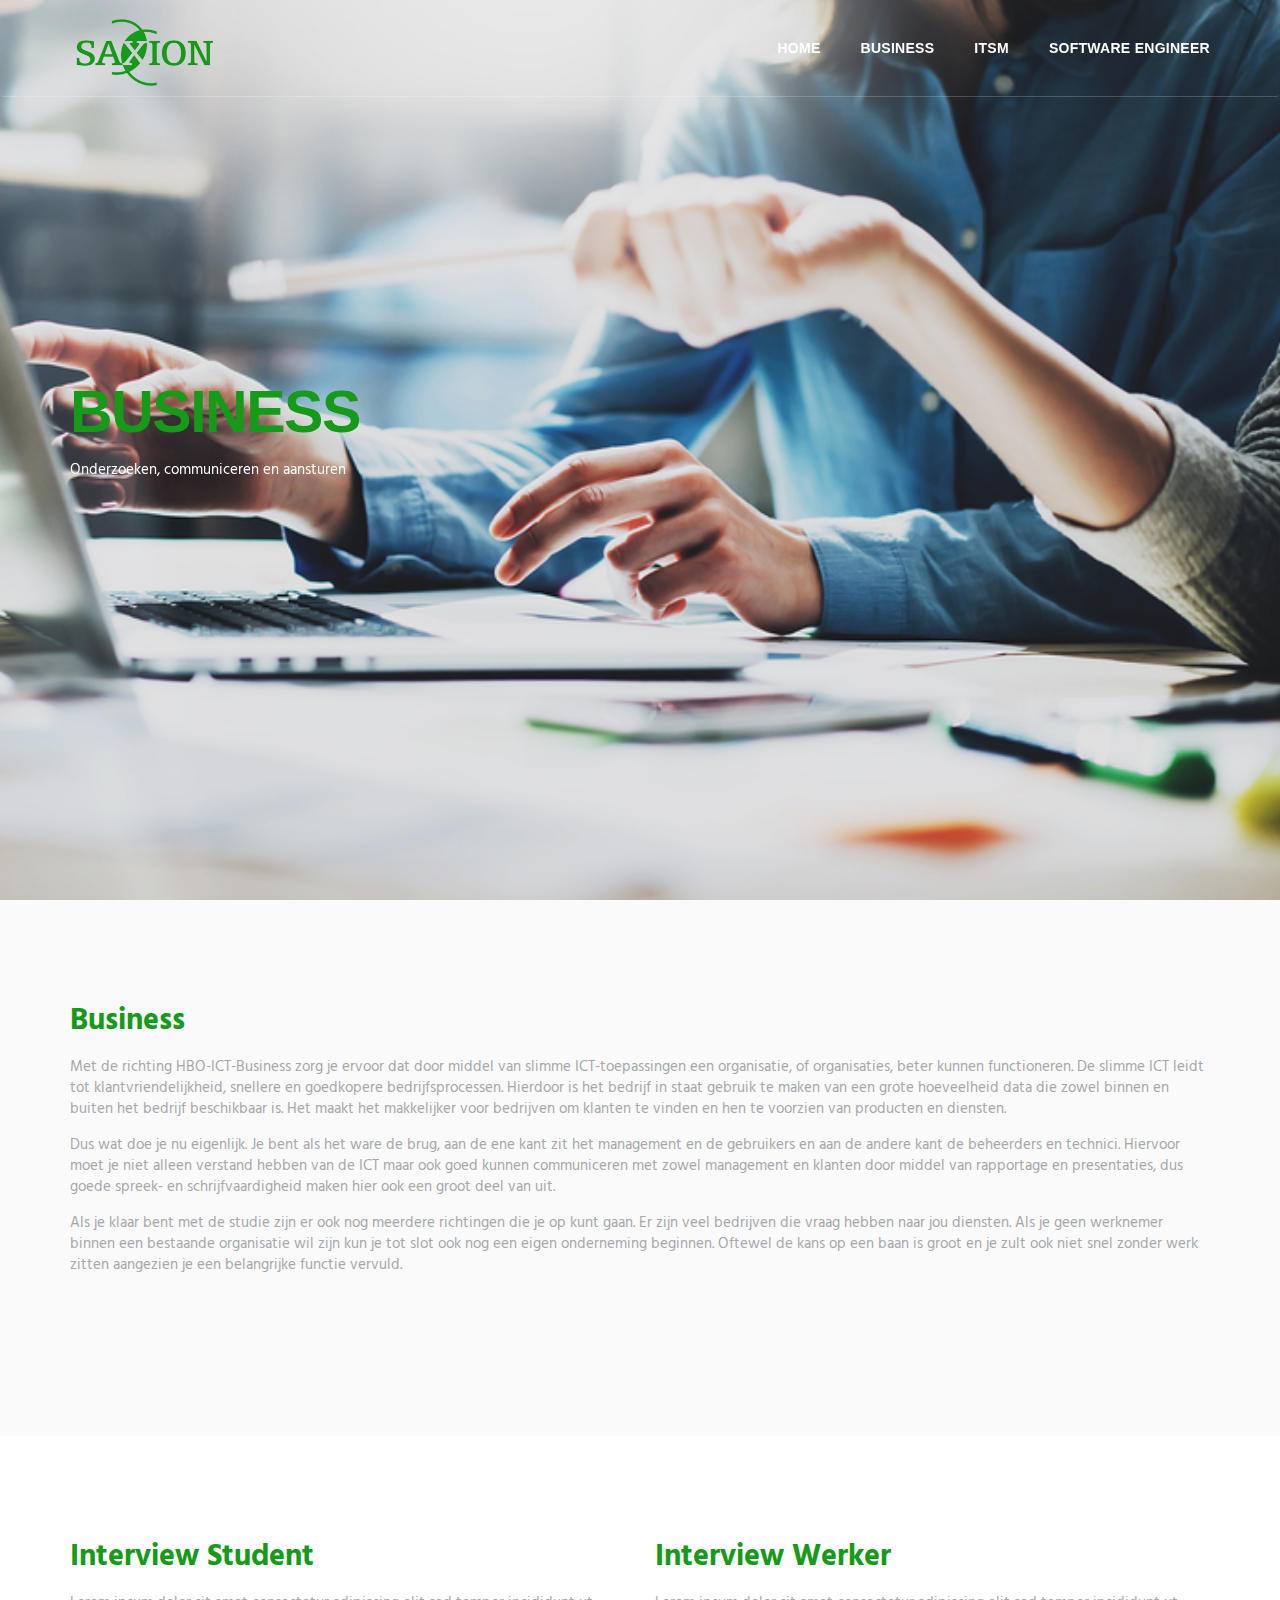
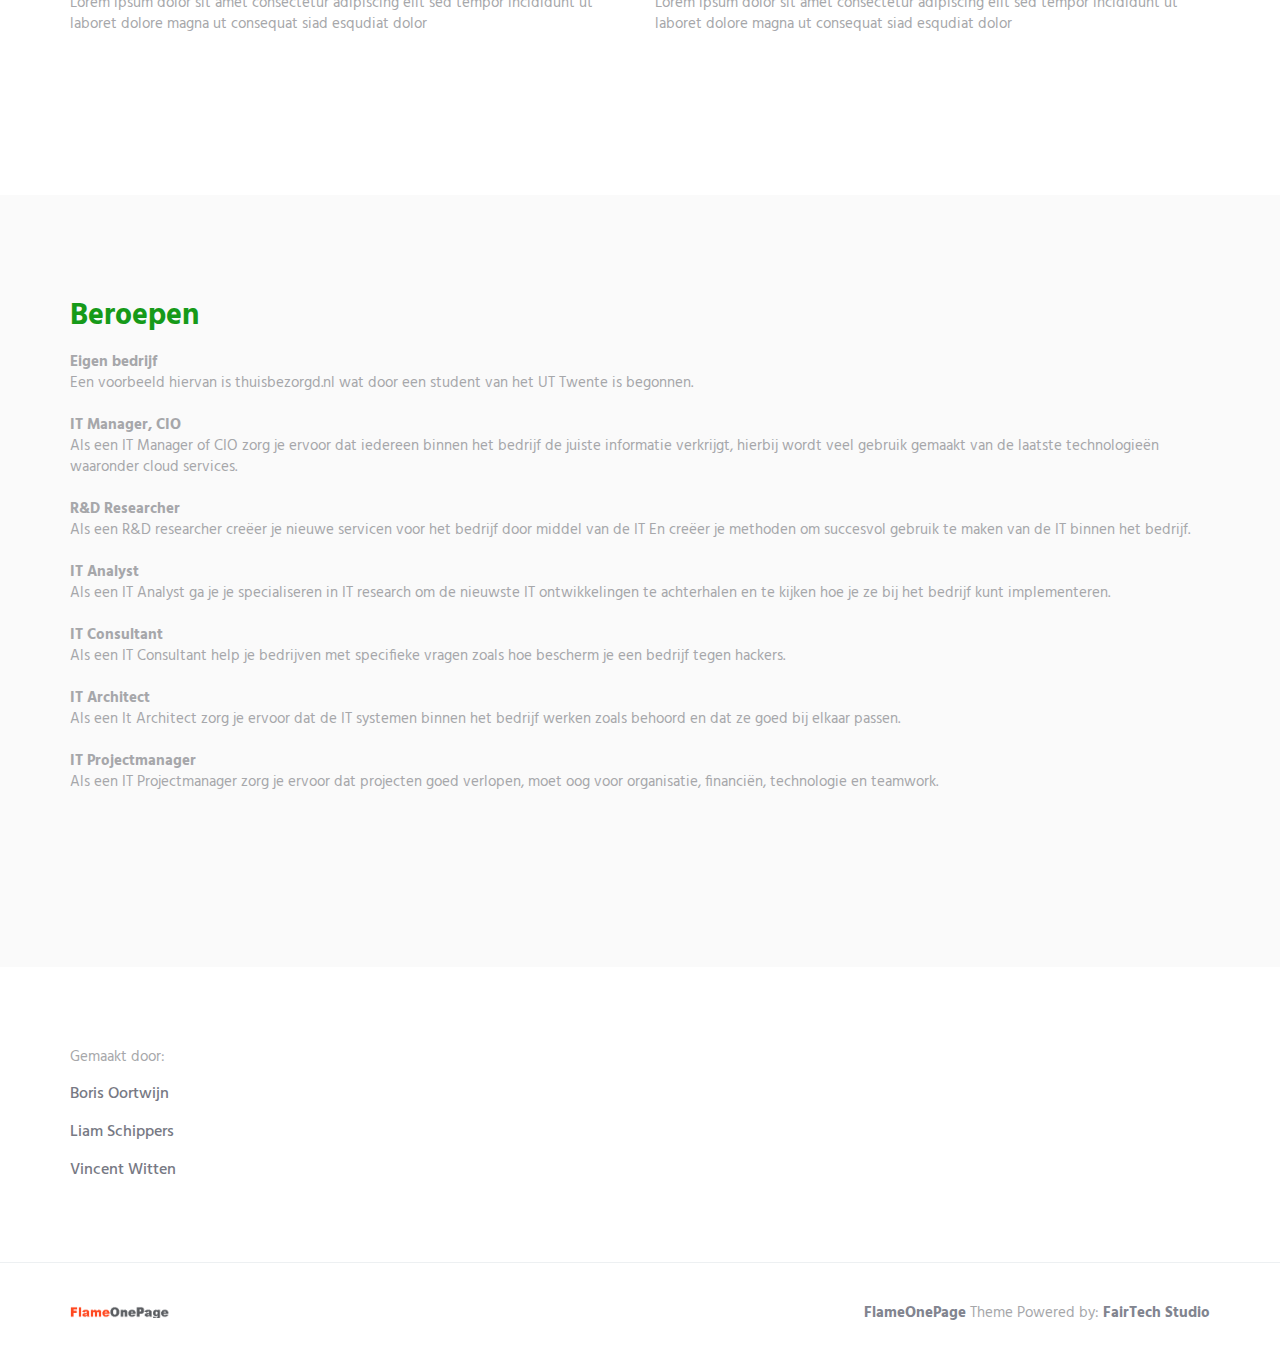
==== commit f8aed940: "Headers" ====
--- a/Business.html
+++ b/Business.html
@@ -1,10 +1,10 @@
-<!DOCTYPE html>
+﻿<!DOCTYPE html>
 
 <html lang="en" class="no-js">
    
     <head>
         <meta charset="utf-8"/>
-        <title>Studie & Beroep | Business</title>
+        <title>Business | Saxion HBO - ICT</title>
         <meta http-equiv="X-UA-Compatible" content="IE=edge">
         <meta content="width=device-width, initial-scale=1" name="viewport"/>
         <meta content="FlameOnePage freebie theme for web startups by FairTech SEO." name="description"/>
@@ -115,13 +115,18 @@
                 <!-- Masonry Grid -->
                 <div class="masonry-grid row">
                     <div class="masonry-grid-sizer col-xs-6 col-sm-6 col-md-1"></div>
-                    <div class="masonry-grid-item col-xs-12 col-sm-12 col-md64 sm-margin-b-30">
-                        <div class="margin-b-60">
-                            <h2>Interview</h2>
+                    <div class="masonry-grid-item col-xs-12 col-sm-6 col-md64 sm-margin-b-30">
+                        <div class="margin-b-60">
+                            <h2>Interview Student</h2>
                             <p>Lorem ipsum dolor sit amet consectetur adipiscing elit sed tempor incididunt ut laboret dolore magna ut consequat siad esqudiat dolor</p>
                         </div>
                     </div>
-					
+					<div class="masonry-grid-item col-xs-12 col-sm-6 col-md-6 sm-margin-b-30">
+                        <div class="margin-b-60">
+                            <h2>Interview Werker</h2>
+                            <p>Lorem ipsum dolor sit amet consectetur adipiscing elit sed tempor incididunt ut laboret dolore magna ut consequat siad esqudiat dolor</p>
+                        </div>
+                    </div>
 				</div>
                 <!-- End Masonry Grid -->
 				</div>
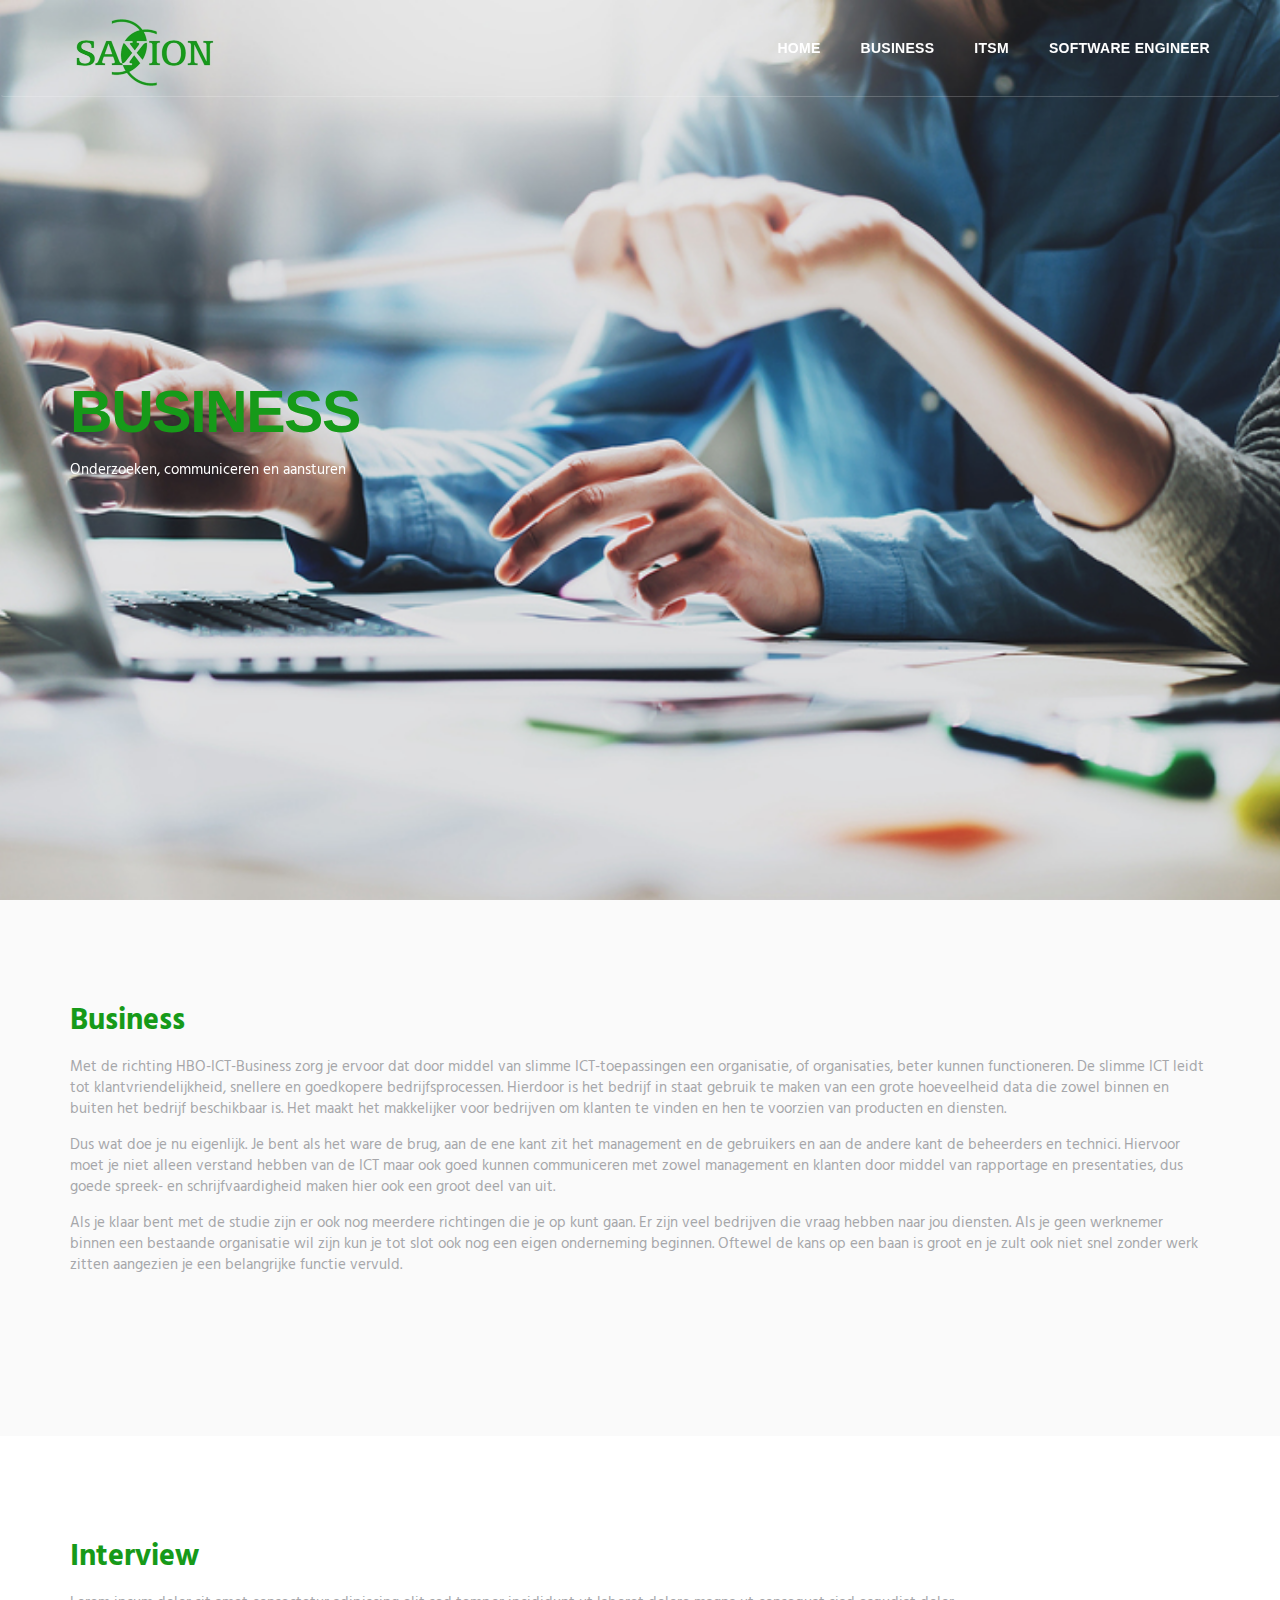
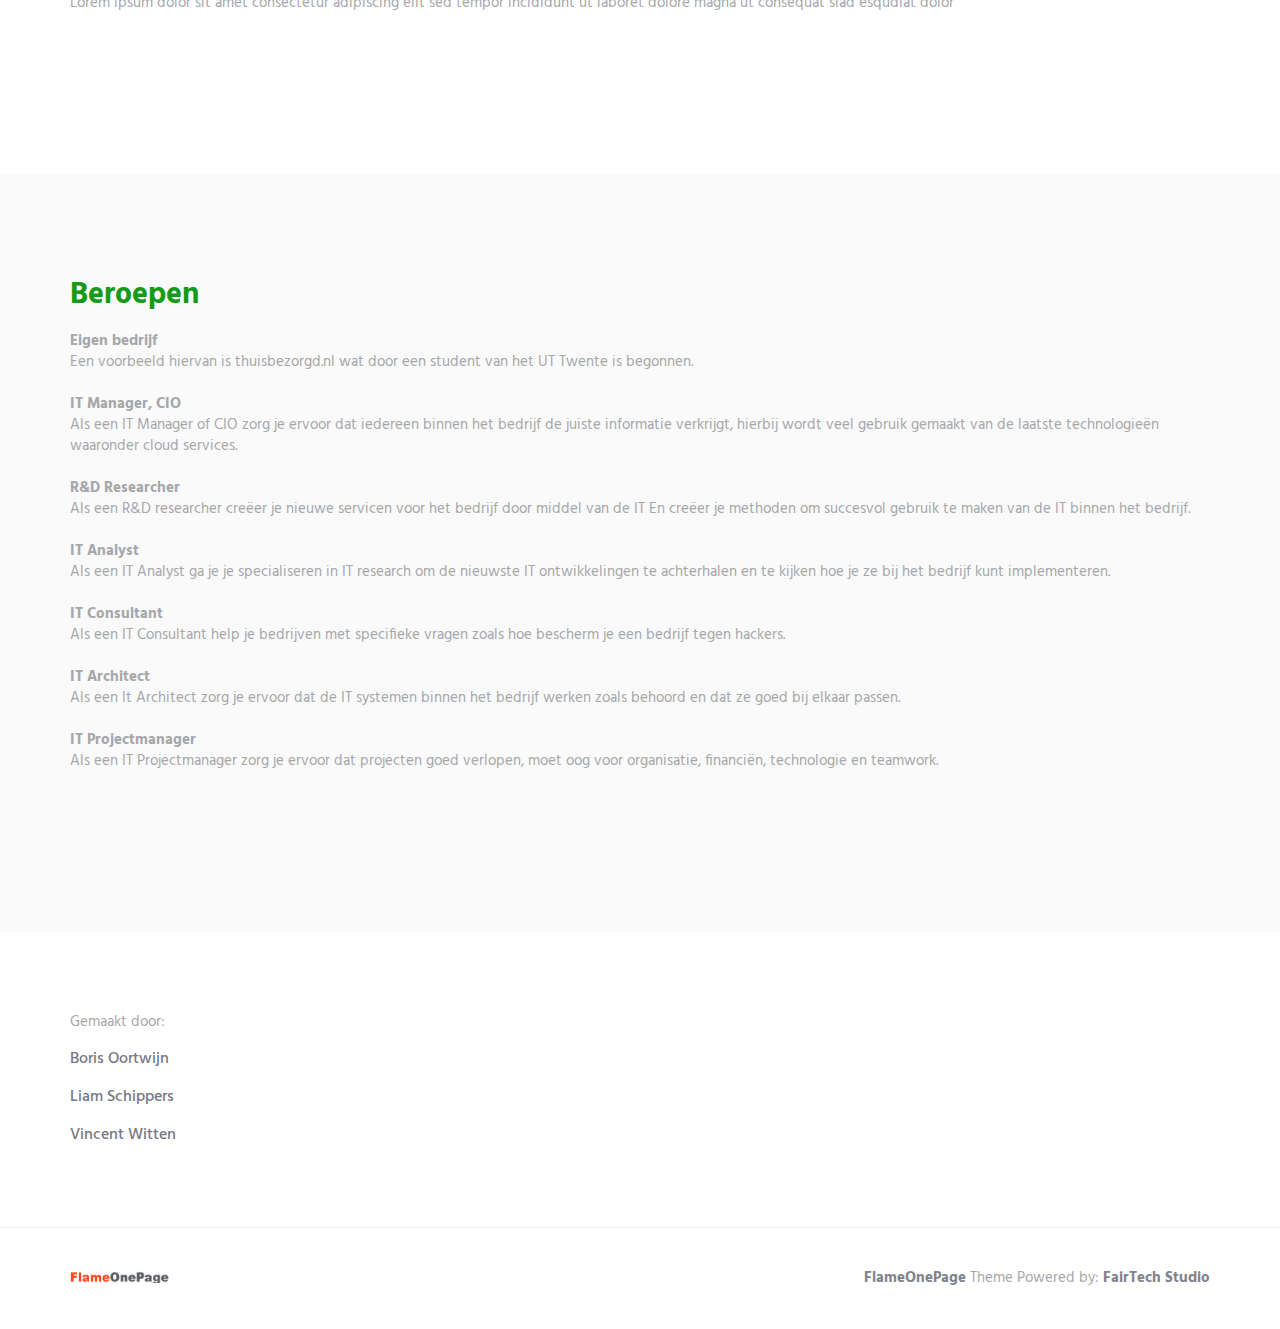
==== commit e9ab9c68: "Headers aangepast" ====
--- a/Business.html
+++ b/Business.html
@@ -115,18 +115,13 @@
                 <!-- Masonry Grid -->
                 <div class="masonry-grid row">
                     <div class="masonry-grid-sizer col-xs-6 col-sm-6 col-md-1"></div>
-                    <div class="masonry-grid-item col-xs-12 col-sm-6 col-md64 sm-margin-b-30">
+                    <div class="masonry-grid-item col-xs-12 col-sm-12 col-md64 sm-margin-b-30">
                         <div class="margin-b-60">
-                            <h2>Interview Student</h2>
+                            <h2>Interview</h2>
                             <p>Lorem ipsum dolor sit amet consectetur adipiscing elit sed tempor incididunt ut laboret dolore magna ut consequat siad esqudiat dolor</p>
                         </div>
                     </div>
-					<div class="masonry-grid-item col-xs-12 col-sm-6 col-md-6 sm-margin-b-30">
-                        <div class="margin-b-60">
-                            <h2>Interview Werker</h2>
-                            <p>Lorem ipsum dolor sit amet consectetur adipiscing elit sed tempor incididunt ut laboret dolore magna ut consequat siad esqudiat dolor</p>
-                        </div>
-                    </div>
+					
 				</div>
                 <!-- End Masonry Grid -->
 				</div>
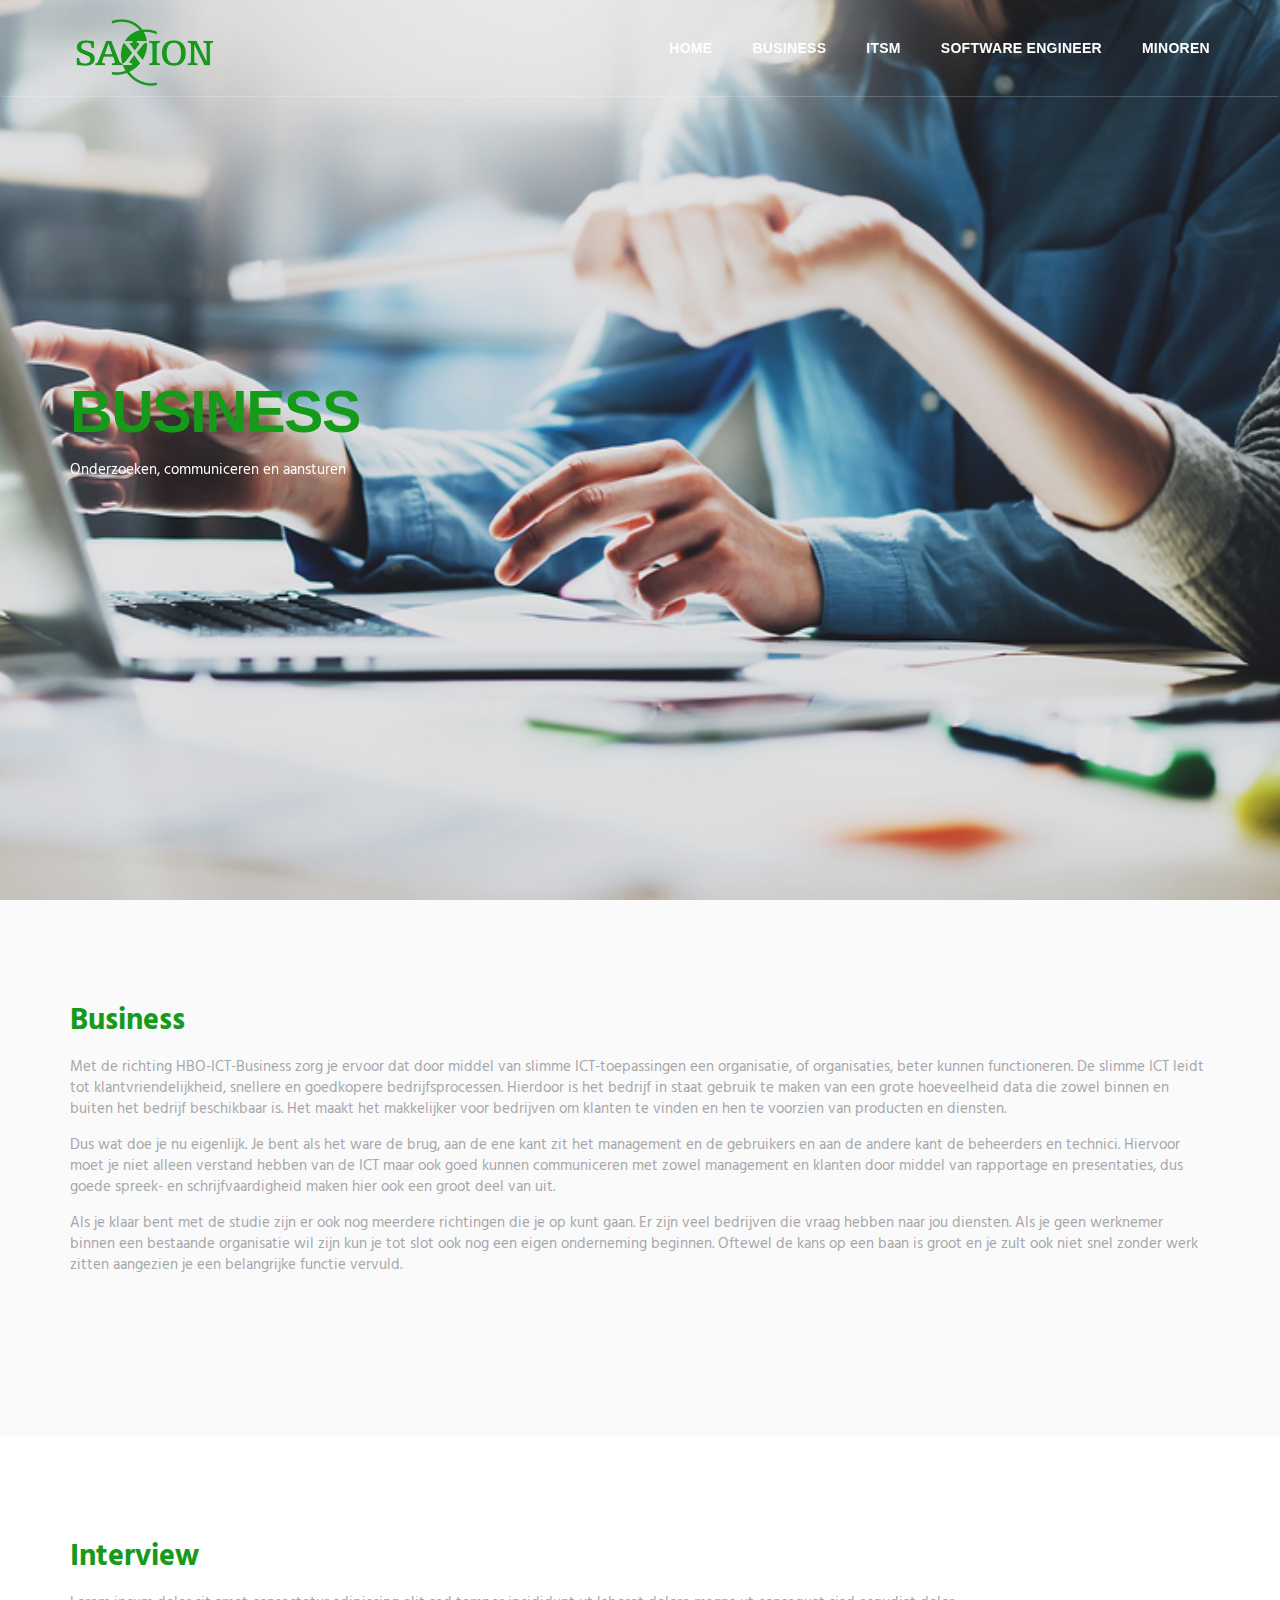
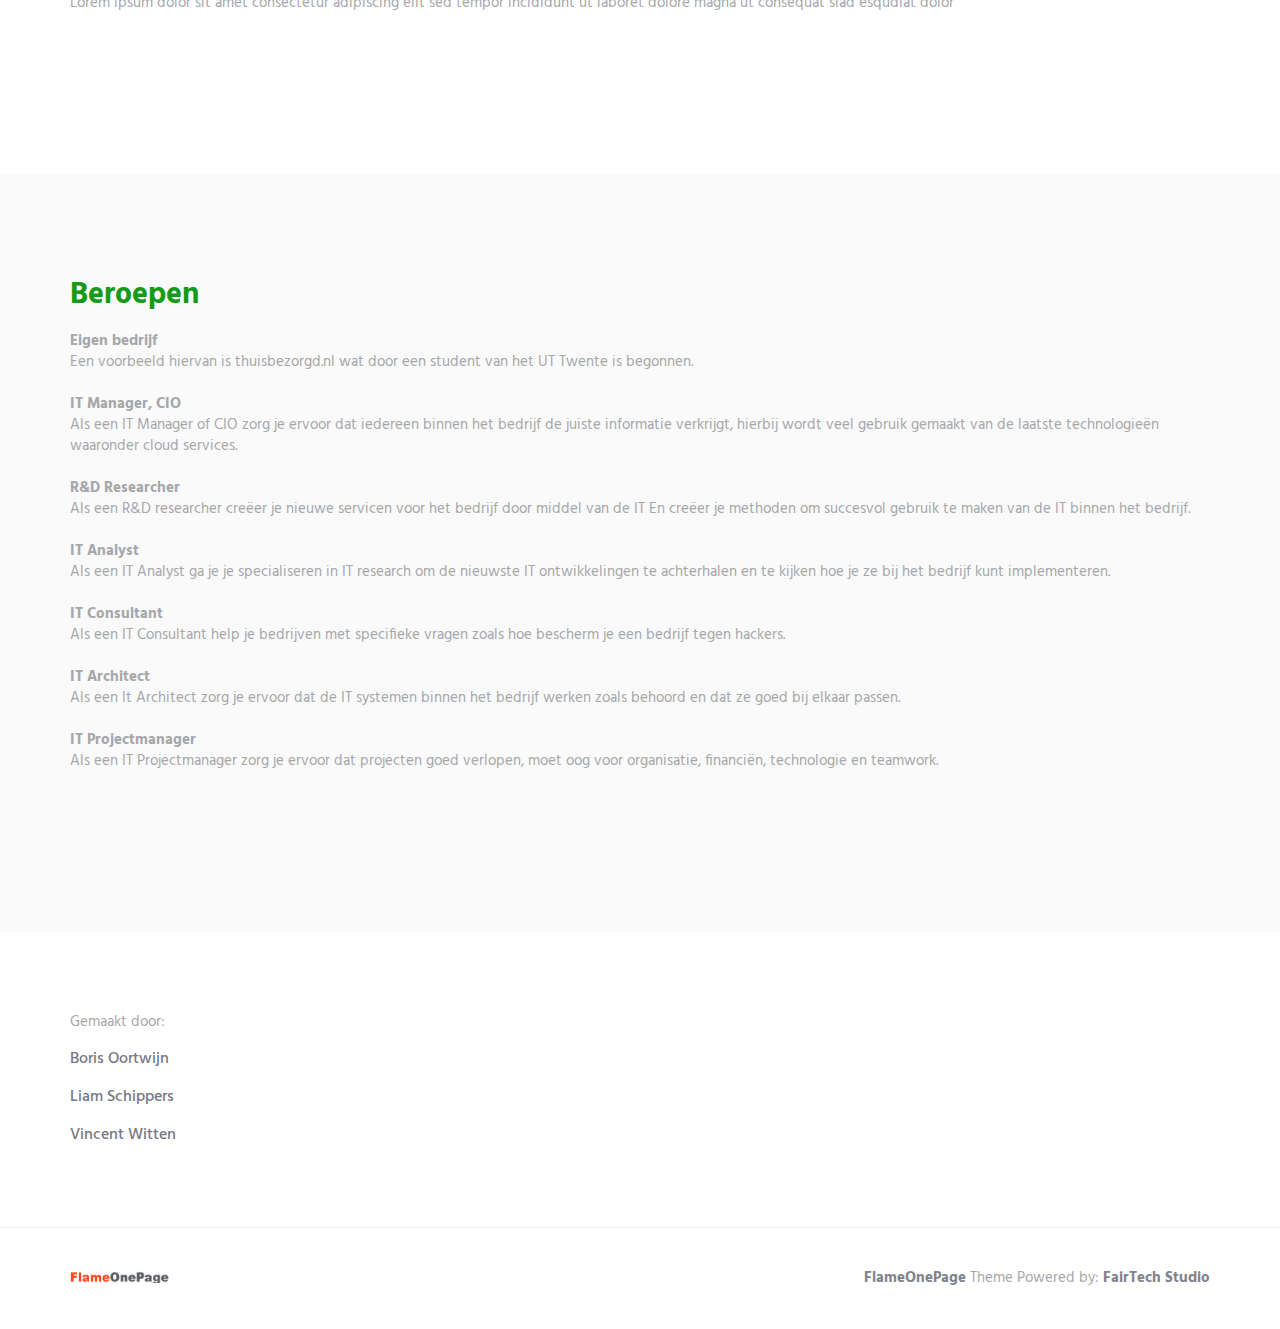
==== commit c6126d6f: "Extra pagina minoren" ====
--- a/Business.html
+++ b/Business.html
@@ -57,6 +57,7 @@
                                 <li class="js_nav-item nav-item"><a class="nav-item-child nav-item-hover" href="business.html">Business</a></li>
 								<li class="js_nav-item nav-item"><a class="nav-item-child nav-item-hover" href="ITSM.html">ITSM</a></li>
                                 <li class="js_nav-item nav-item"><a class="nav-item-child nav-item-hover" href="Software_engineer.html">Software Engineer</a></li>
+								<li class="js_nav-item nav-item"><a class="nav-item-child nav-item-hover" href="Minoren.html">Minoren</a></li>
                             </ul>
                         </div>
                     </div>
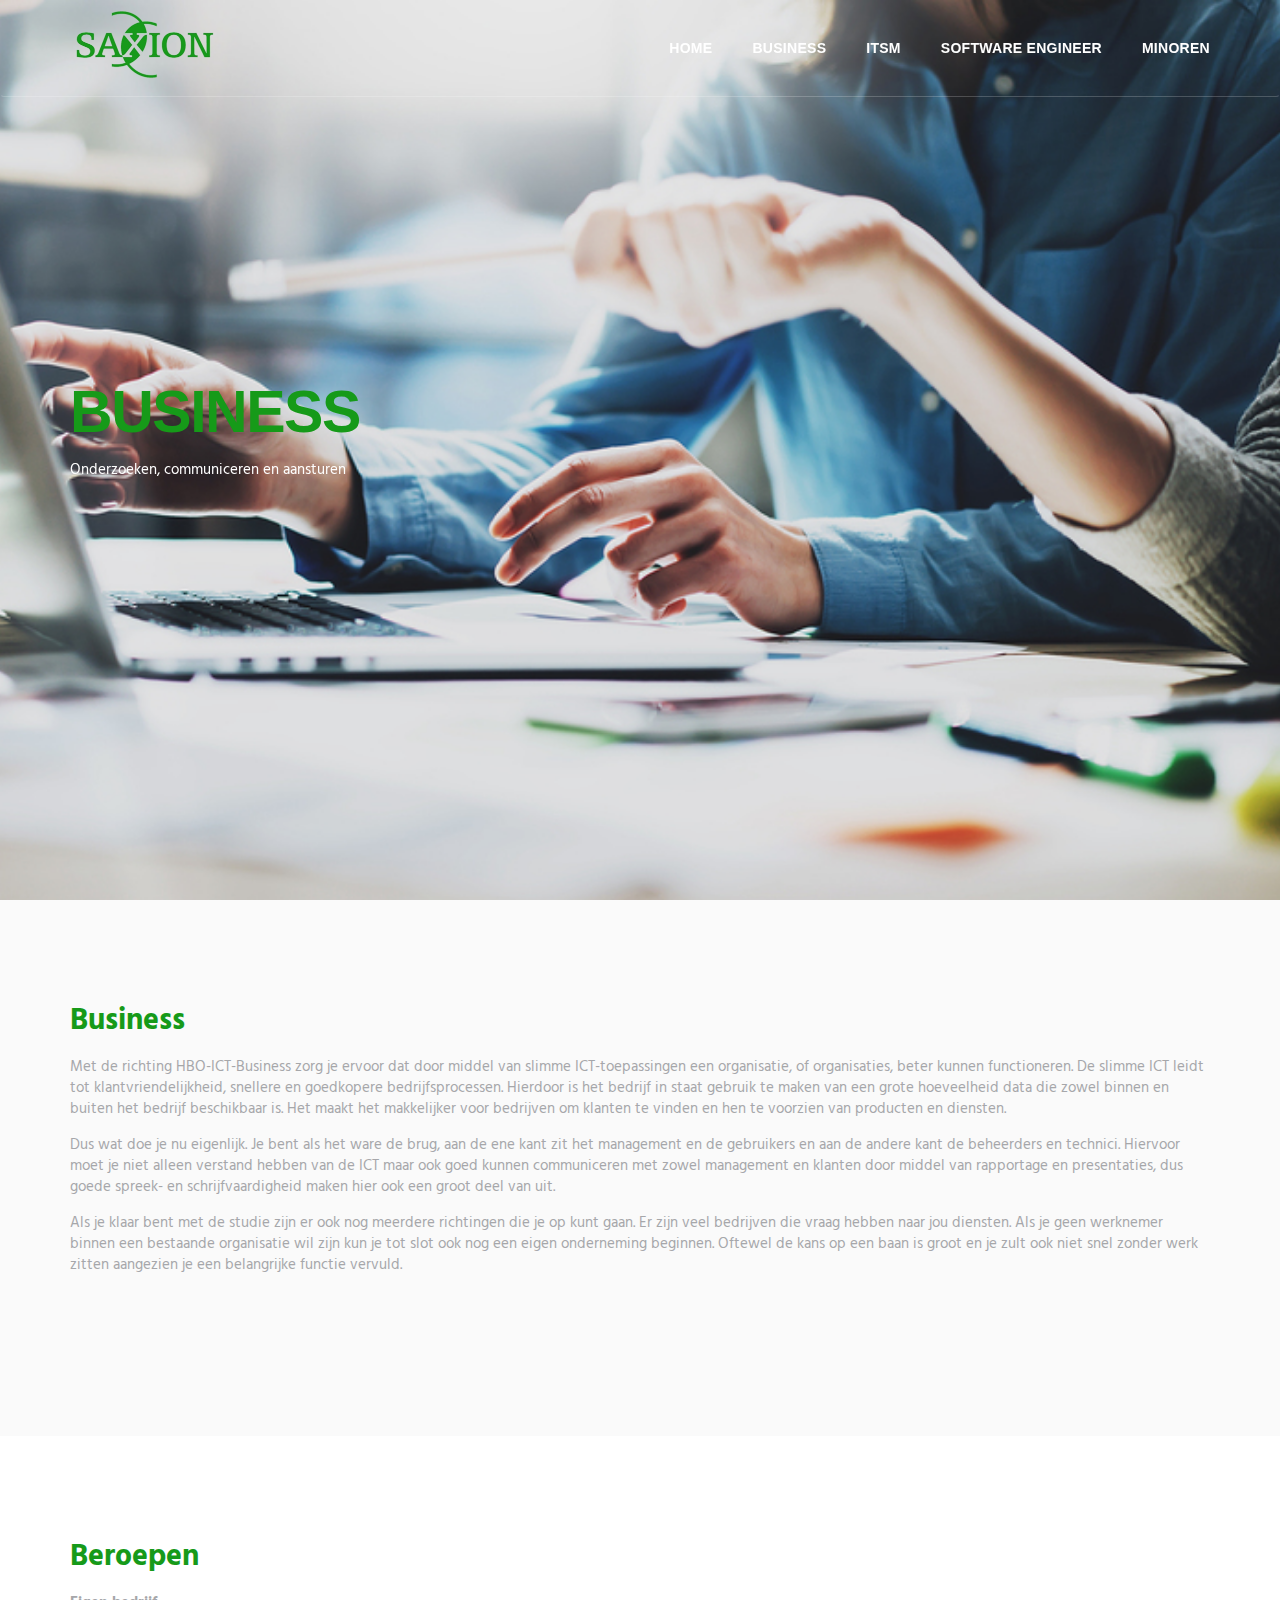
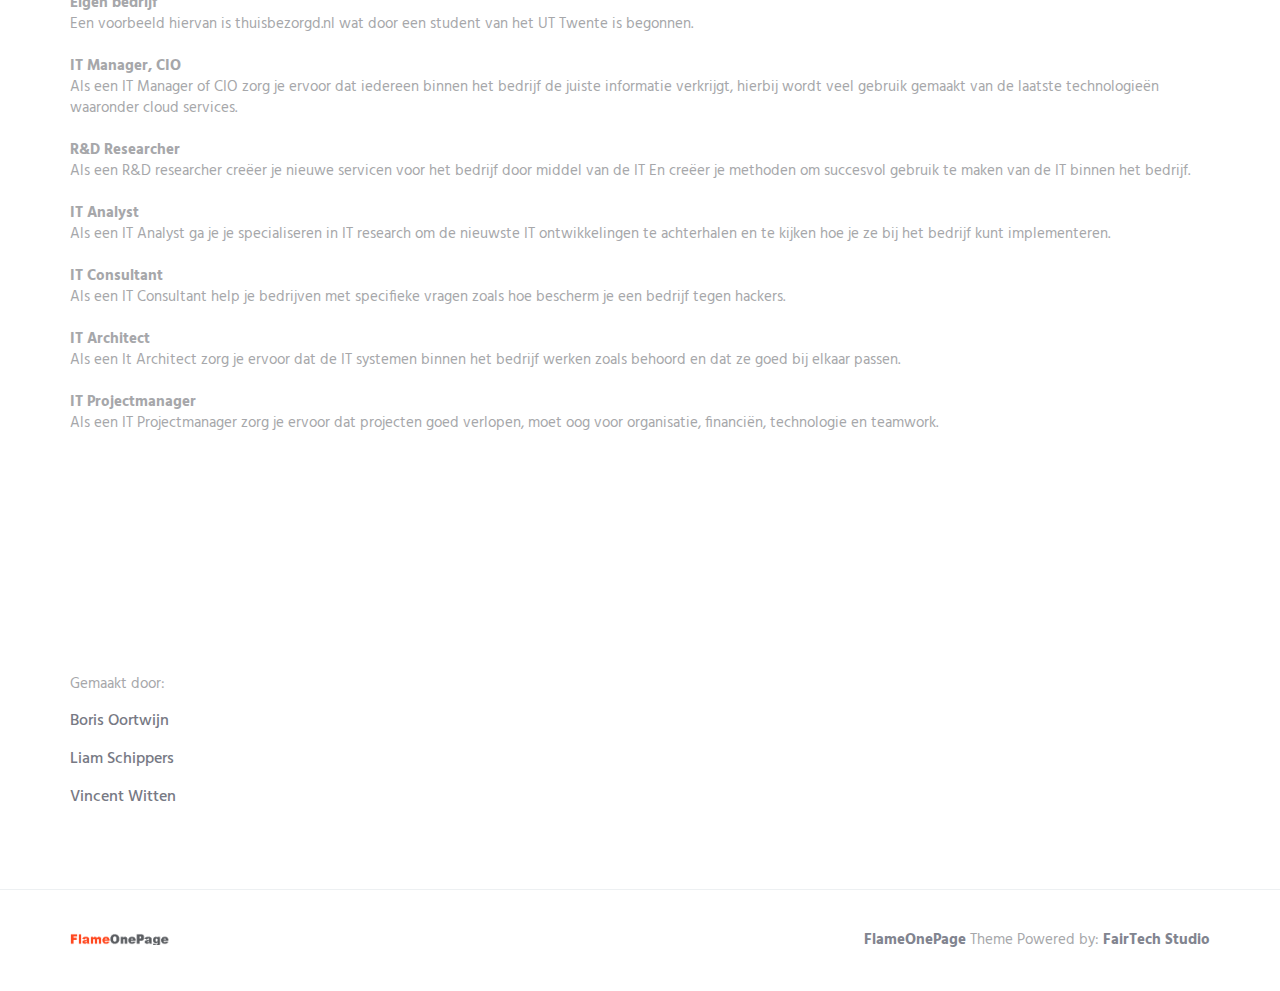
==== commit be51c249: "logo iets beter in de header gezet" ====
--- a/Business.html
+++ b/Business.html
@@ -35,8 +35,8 @@
 
                           <div class="logo">
                             <a class="logo-wrap" href="#body">
-                                <img class="logo-img logo-img-main" src="img/saxion-logo.png" alt="FlameOnePage Logo" style="height:auto%;width:100%;">
-                                <img class="logo-img logo-img-active" src="img/saxion-logo.png" alt="FlameOnePage Dark Logo" style="height:auto%;width:100%;">
+                                <img class="logo-img logo-img-main" src="img/saxion-logo.png" alt="FlameOnePage Logo" style="height:auto%;width:100%;margin-top: -8px;">
+                                <img class="logo-img logo-img-active" src="img/saxion-logo.png" alt="FlameOnePage Dark Logo" style="height:auto%;width:100%;margin-top: -8px;">
                             </a>
                         </div>
                     </div>
@@ -112,23 +112,9 @@
 				</div>
             </div>
 			
-                <div class="content-lg container">
-                <!-- Masonry Grid -->
-                <div class="masonry-grid row">
-                    <div class="masonry-grid-sizer col-xs-6 col-sm-6 col-md-1"></div>
-                    <div class="masonry-grid-item col-xs-12 col-sm-12 col-md64 sm-margin-b-30">
-                        <div class="margin-b-60">
-                            <h2>Interview</h2>
-                            <p>Lorem ipsum dolor sit amet consectetur adipiscing elit sed tempor incididunt ut laboret dolore magna ut consequat siad esqudiat dolor</p>
-                        </div>
-                    </div>
-					
-				</div>
-                <!-- End Masonry Grid -->
-				</div>
+                
             </div>
 			
-			<div class="bg-color-sky-light">
                 <div class="content-lg container">
                 <!-- Masonry Grid -->
                 <div class="masonry-grid row">
@@ -164,7 +150,6 @@
 				</div>
                 <!-- End Masonry Grid -->
 				</div>
-            </div>
         </div>
         <!-- End About -->
 
--- a/css/style.css
+++ b/css/style.css
@@ -36,4 +36,12 @@
 
 .hidden-slider-dot .carousel-indicators .active {
     visibility: hidden;
+}
+
+.whitelink {
+	color: white;
+}
+
+.whitelink:hover {
+	color: #81848f;
 }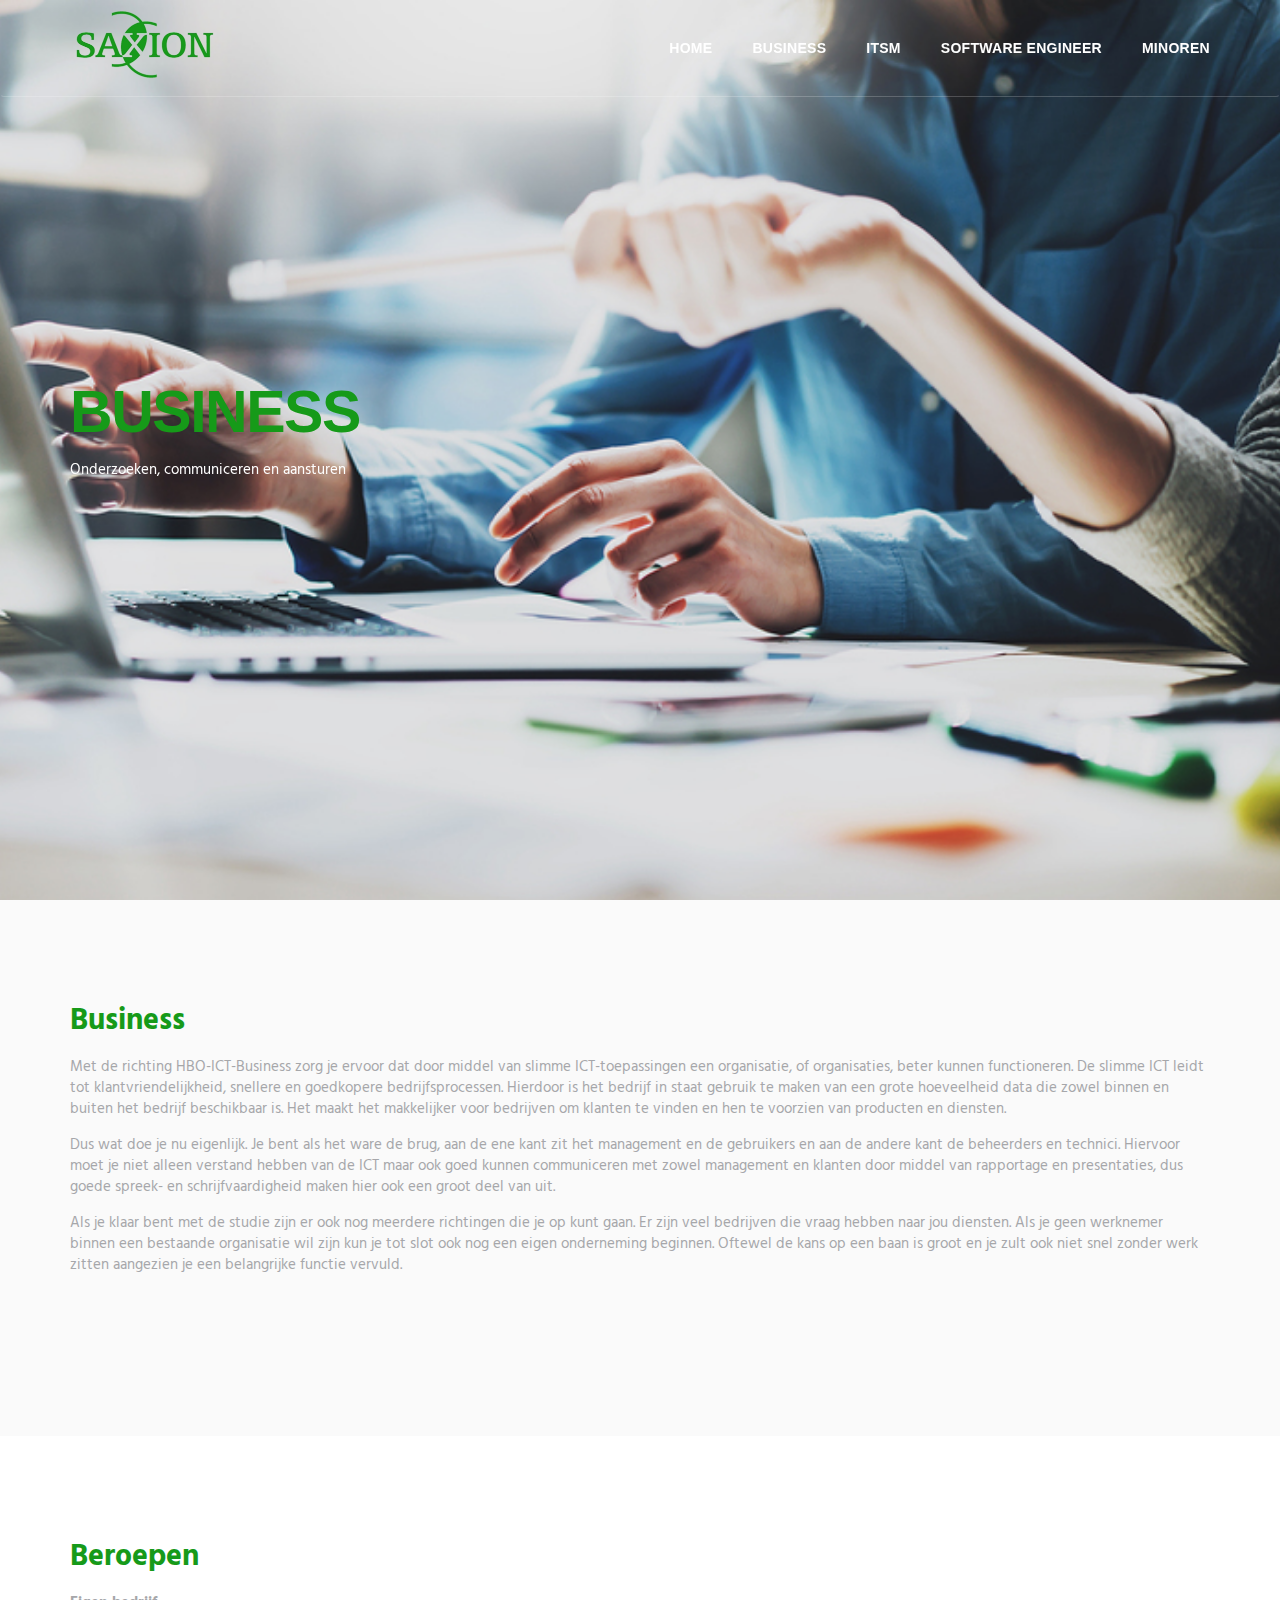
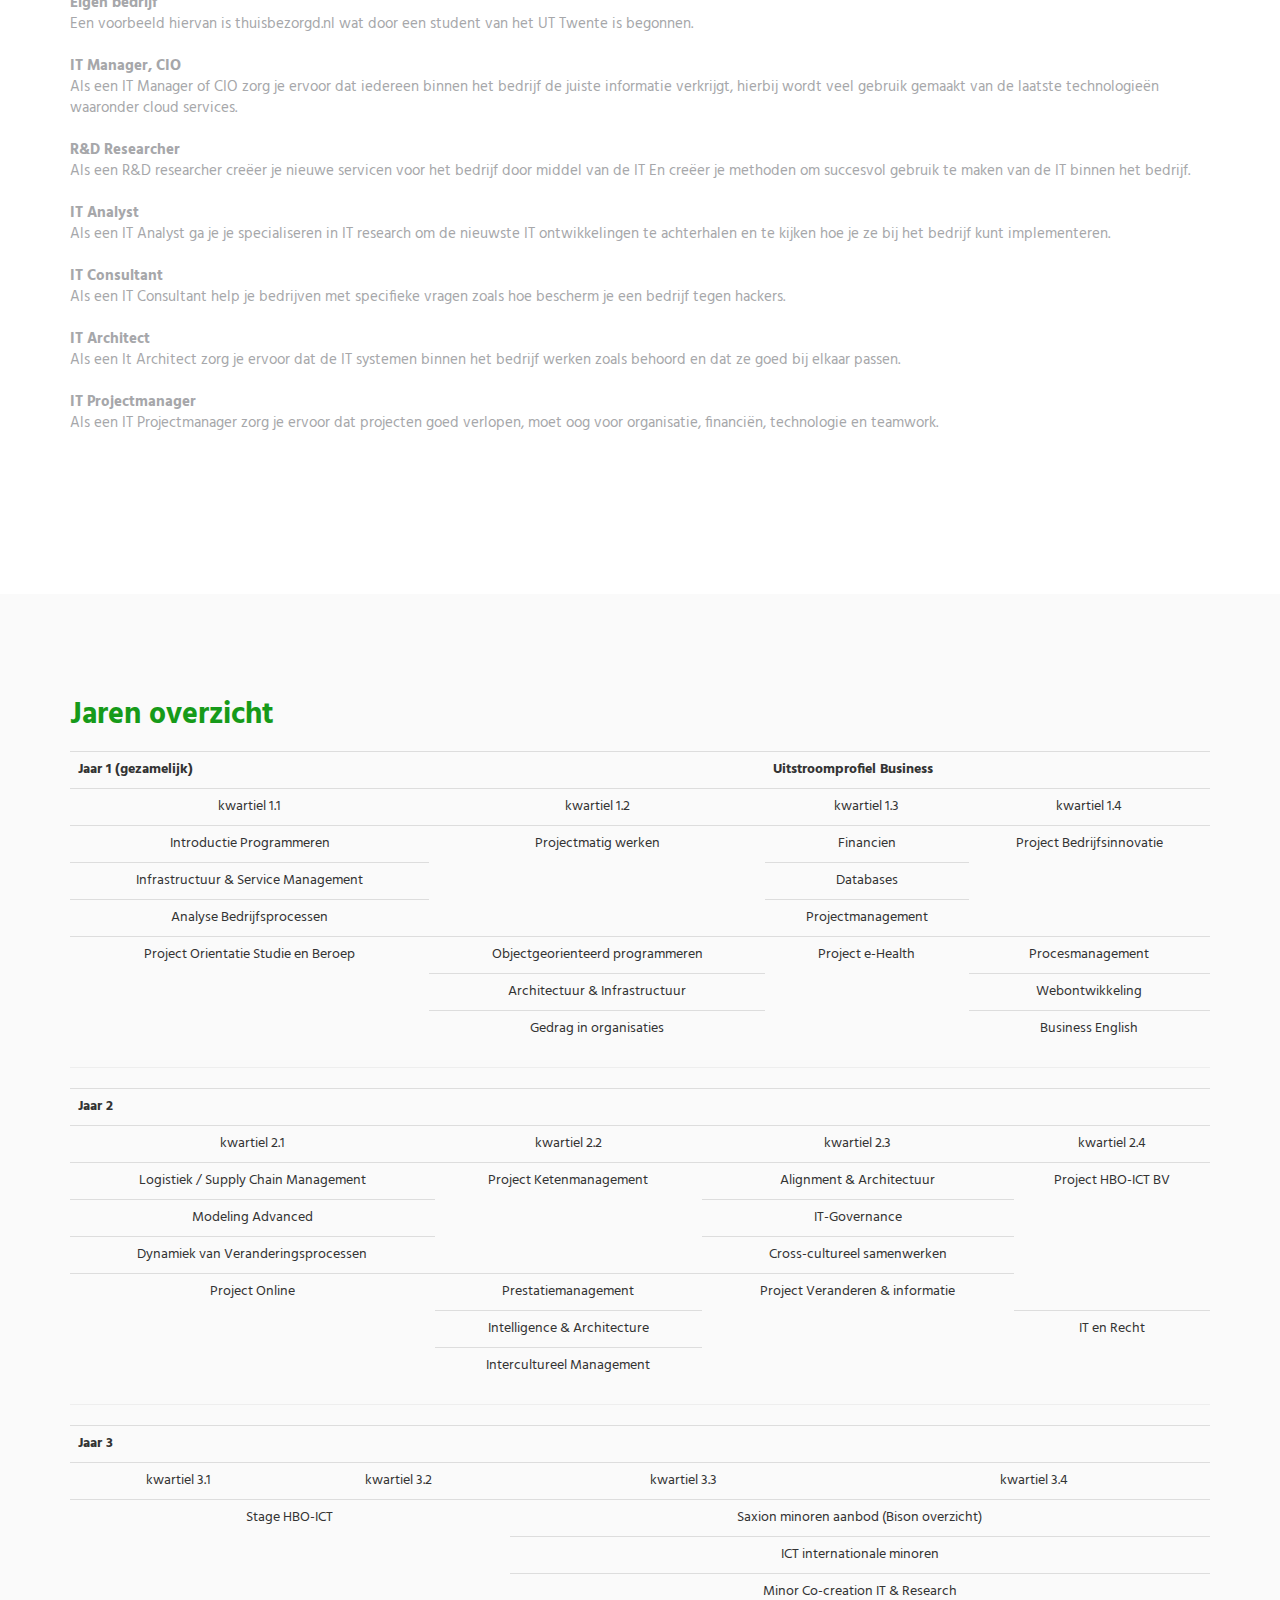
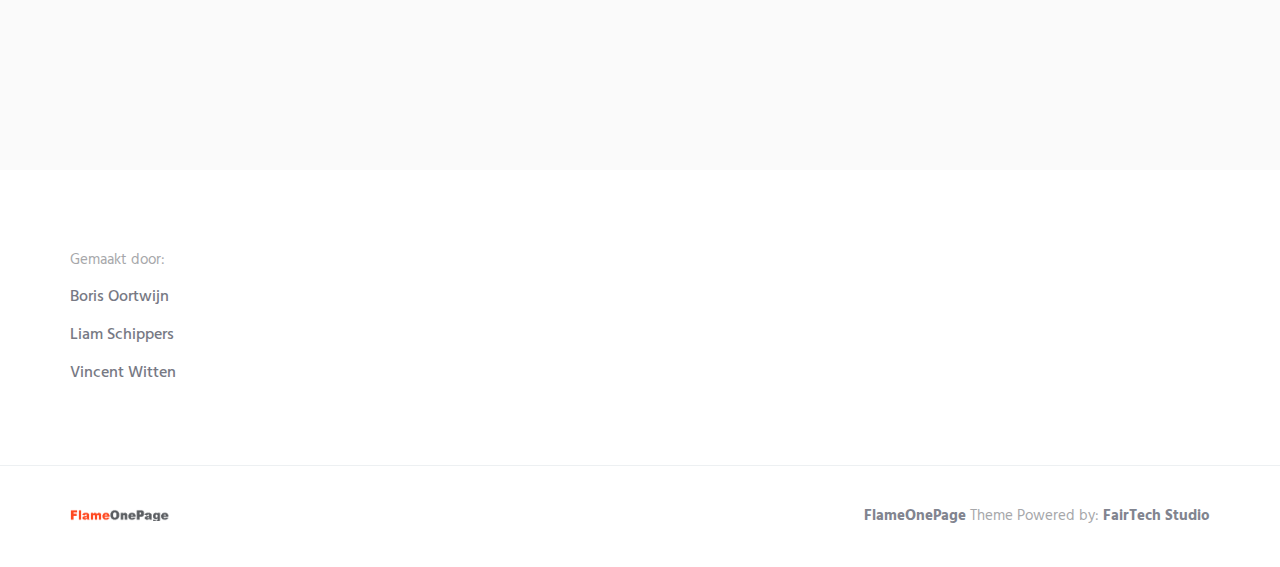
==== commit 12a3f83e: "jarenoverzicht" ====
--- a/Business.html
+++ b/Business.html
@@ -150,6 +150,125 @@
 				</div>
                 <!-- End Masonry Grid -->
 				</div>
+				
+				<div class="bg-color-sky-light">
+				<div class="content-lg container">	
+					<!-- Masonry Grid -->
+					<div class="masonry-grid row">
+						<div class="masonry-grid-sizer col-xs-6 col-sm-6 col-md-1"></div>
+						<div class="masonry-grid-item col-xs-12 col-sm-12 col-md-12 sm-margin-b-30">
+							<div class="margin-b-60">
+								<h2>Jaren overzicht</h2>
+								<table class="table text-center">
+								  <tr>
+									<th colspan="2">Jaar 1 (gezamelijk)</th>
+									<th colspan="2">Uitstroomprofiel Business</th>
+								  </tr>
+								  <tr>
+									<td>kwartiel 1.1</td>
+									<td>kwartiel 1.2</td>
+									<td>kwartiel 1.3</td>
+									<td>kwartiel 1.4</td>
+								  </tr>
+								  <tr>
+									<td>Introductie Programmeren</td>
+									<td rowspan="3">Projectmatig werken</td>
+									<td>Financien</td>
+									<td rowspan="3">Project Bedrijfsinnovatie</td>
+								  </tr>
+								  <tr>
+									<td>Infrastructuur & Service Management</td>
+									<td>Databases</td>
+								  </tr>
+								  <tr>
+									<td>Analyse Bedrijfsprocessen</td>
+									<td>Projectmanagement</td>
+								  </tr>
+								  <tr>
+									<td rowspan="3">Project Orientatie Studie en Beroep</td>
+									<td>Objectgeorienteerd programmeren</td>
+									<td rowspan="3">Project e-Health</td>
+									<td>Procesmanagement</td>
+								  </tr>
+								  <tr>
+									<td>Architectuur & Infrastructuur</td>
+									<td>Webontwikkeling</td>
+								  </tr>
+								  <tr>
+									<td>Gedrag in organisaties</td>
+									<td>Business English</td>
+								  </tr>
+								</table>
+								
+								<hr />
+								
+								<table class="table text-center">
+								  <tr>
+									<th colspan="4">Jaar 2</th>
+								  </tr>
+								  <tr>
+									<td>kwartiel 2.1</td>
+									<td>kwartiel 2.2</td>
+									<td>kwartiel 2.3</td>
+									<td>kwartiel 2.4</td>
+								  </tr>
+								  <tr>
+									<td>Logistiek / Supply Chain Management</td>
+									<td rowspan="3">Project Ketenmanagement</td>
+									<td>Alignment & Architectuur</td>
+									<td rowspan="3">Project HBO-ICT BV</td>
+								  </tr>
+								  <tr>
+									<td>Modeling Advanced</td>
+									<td>IT-Governance</td>
+								  </tr>
+								  <tr>
+									<td>Dynamiek van Veranderingsprocessen</td>
+									<td>Cross-cultureel samenwerken</td>
+								  </tr>
+								  <tr>
+									<td rowspan="3">Project Online</td>
+									<td>Prestatiemanagement</td>
+									<td rowspan="3">Project Veranderen & informatie</td>
+								  </tr>
+								  <tr>
+									<td>Intelligence & Architecture</td>
+									<td>IT en Recht</td>
+								  </tr>
+								  <tr>
+									<td rowspan="3">Intercultureel Management</td>
+								  </tr>
+								</table>
+								
+								<hr />
+								
+								<table class="table text-center">
+								  <tr>
+									<th colspan="4">Jaar 3</th>
+								  </tr>
+								  <tr>
+									<td>kwartiel 3.1</td>
+									<td>kwartiel 3.2</td>
+									<td>kwartiel 3.3</td>
+									<td>kwartiel 3.4</td>
+								  </tr>
+								  <tr>
+									<td colspan="2" rowspan="3">Stage HBO-ICT</td>
+									<td colspan="2">Saxion minoren aanbod (Bison overzicht)</td>
+								  </tr>
+								  <tr>
+									<td colspan="2">ICT internationale minoren</td>
+								  </tr>
+								  <tr>
+									<td colspan="2">Minor Co-creation IT & Research</td>
+								  </tr>
+								</table>
+							</div>
+						</div>
+					</div>
+					<!-- End Masonry Grid -->
+				</div>
+			</div>
         </div>
         <!-- End About -->
 
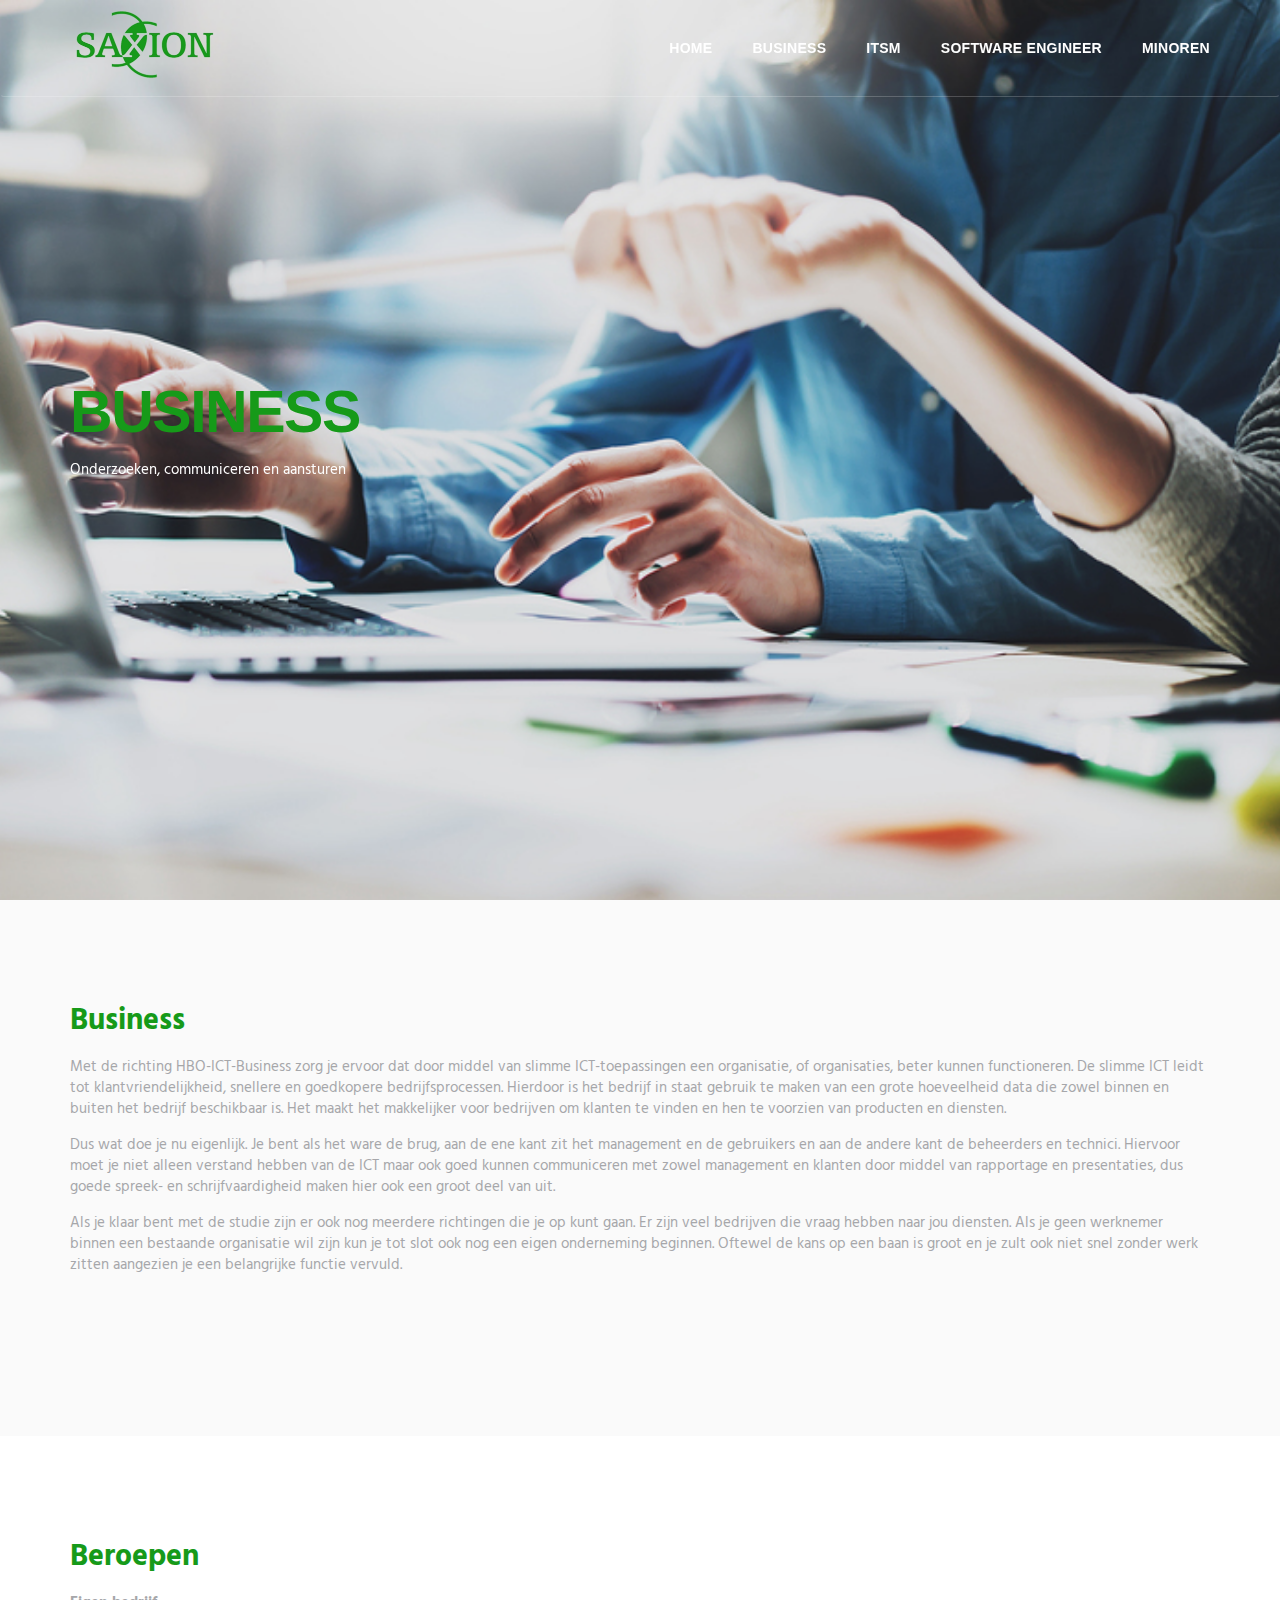
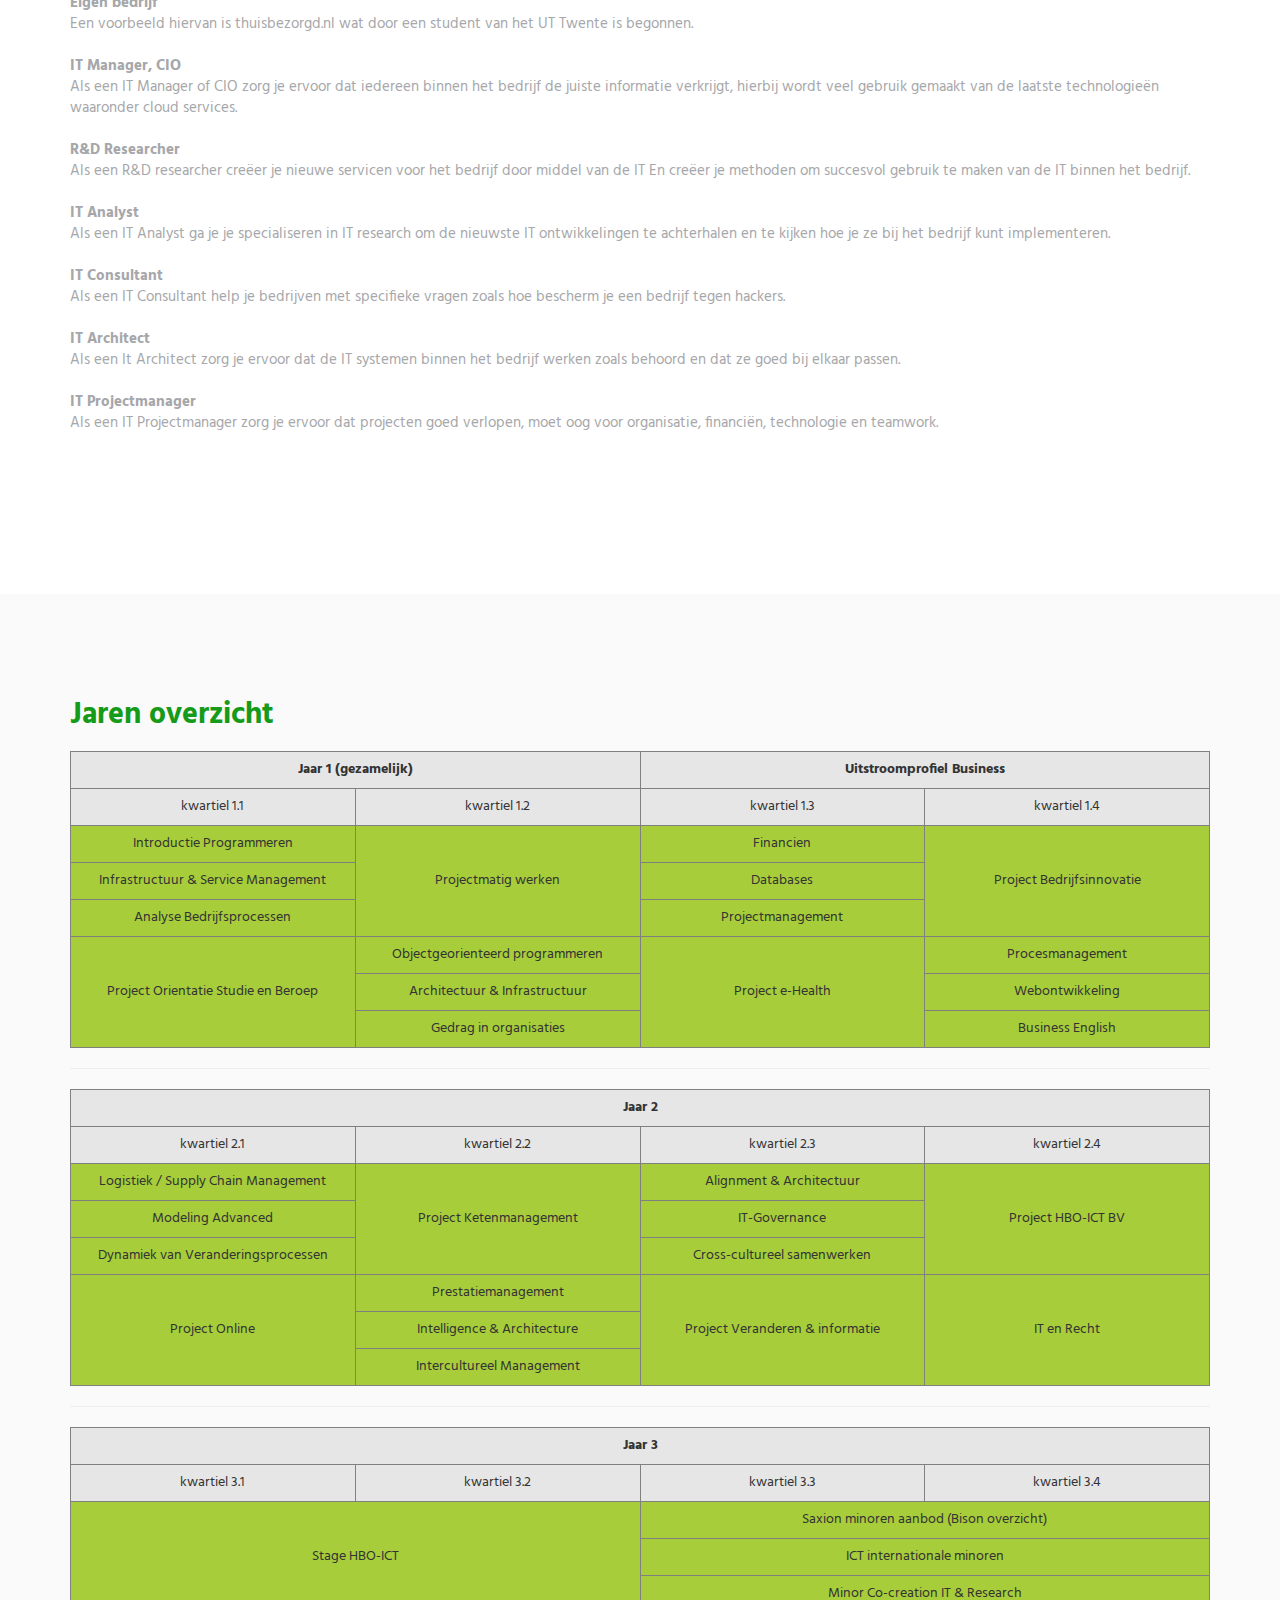
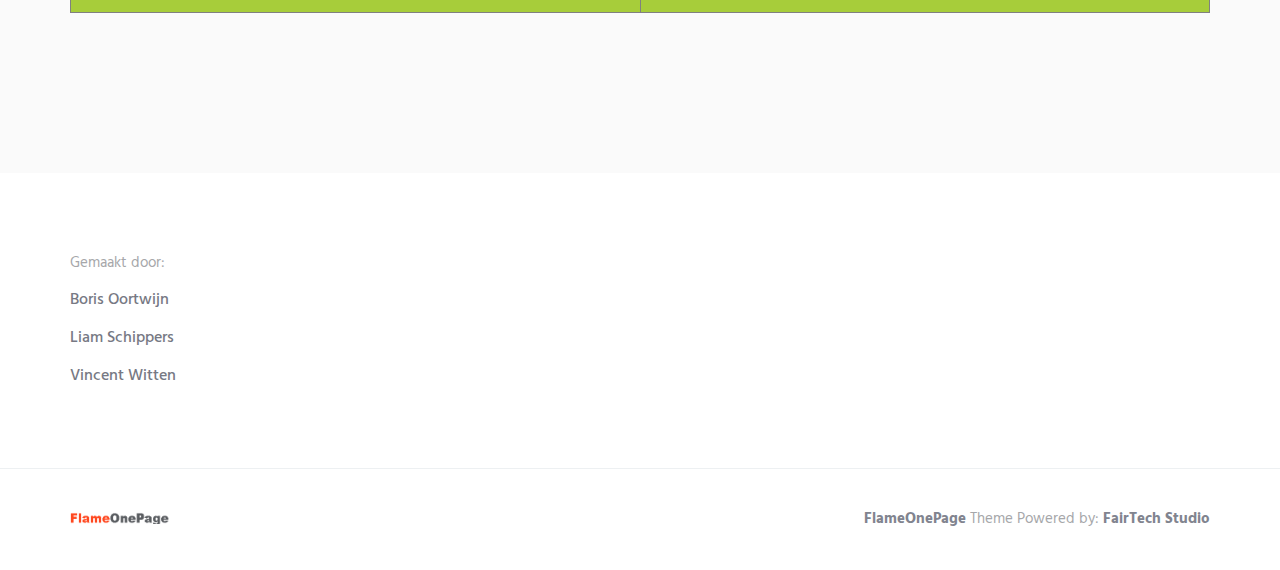
==== commit 1f45ddf8: "table style overal toegepast." ====
--- a/Business.html
+++ b/Business.html
@@ -159,94 +159,105 @@
 						<div class="masonry-grid-item col-xs-12 col-sm-12 col-md-12 sm-margin-b-30">
 							<div class="margin-b-60">
 								<h2>Jaren overzicht</h2>
-								<table class="table text-center">
+								<table class="table table-bordered text-center">
+									<thead style="background-color:#e6e6e6;">
+									  <tr>
+										<th class="text-center" colspan="2">Jaar 1 (gezamelijk)</th>
+										<th class="text-center" colspan="2">Uitstroomprofiel Business</th>
+									  </tr>
+									</thead>
+									<tbody style="background-color:#a7cd3a;">
+									  <tr style="background-color:#e6e6e6;">
+										<td>kwartiel 1.1</td>
+										<td>kwartiel 1.2</td>
+										<td>kwartiel 1.3</td>
+										<td>kwartiel 1.4</td>
+									  </tr>
+									  <tr>
+										<td>Introductie Programmeren</td>
+										<td rowspan="3">Projectmatig werken</td>
+										<td>Financien</td>
+										<td rowspan="3">Project Bedrijfsinnovatie</td>
+									  </tr>
+									  <tr>
+										<td>Infrastructuur & Service Management</td>
+										<td>Databases</td>
+									  </tr>
+									  <tr>
+										<td>Analyse Bedrijfsprocessen</td>
+										<td>Projectmanagement</td>
+									  </tr>
+									  <tr>
+										<td rowspan="3">Project Orientatie Studie en Beroep</td>
+										<td>Objectgeorienteerd programmeren</td>
+										<td rowspan="3">Project e-Health</td>
+										<td>Procesmanagement</td>
+									  </tr>
+									  <tr>
+										<td>Architectuur & Infrastructuur</td>
+										<td>Webontwikkeling</td>
+									  </tr>
+									  <tr>
+										<td>Gedrag in organisaties</td>
+										<td>Business English</td>
+									  </tr>
+								  </tbody>
+								</table>
+								
+								<hr />
+								
+								<table class="table table-bordered text-center">
+									<thead style="background-color:#e6e6e6;">
+									  <tr>
+										<th class="text-center" colspan="4">Jaar 2</th>
+									  </tr>
+									</thead>
+									<tbody style="background-color:#a7cd3a;">
+									  <tr style="background-color:#e6e6e6;">
+										<td>kwartiel 2.1</td>
+										<td>kwartiel 2.2</td>
+										<td>kwartiel 2.3</td>
+										<td>kwartiel 2.4</td>
+									  </tr>
+									  <tr>
+										<td>Logistiek / Supply Chain Management</td>
+										<td rowspan="3">Project Ketenmanagement</td>
+										<td>Alignment & Architectuur</td>
+										<td rowspan="3">Project HBO-ICT BV</td>
+									  </tr>
+									  <tr>
+										<td>Modeling Advanced</td>
+										<td>IT-Governance</td>
+									  </tr>
+									  <tr>
+										<td>Dynamiek van Veranderingsprocessen</td>
+										<td>Cross-cultureel samenwerken</td>
+									  </tr>
+									  <tr>
+										<td rowspan="3">Project Online</td>
+										<td>Prestatiemanagement</td>
+										<td rowspan="3">Project Veranderen & informatie</td>
+										<td rowspan="3">IT en Recht</td>
+									  </tr>
+									  <tr>
+										<td>Intelligence & Architecture</td>
+									  </tr>
+									  <tr>
+										<td>Intercultureel Management</td>
+									  </tr>
+									</tbody>
+								</table>
+								
+								<hr />
+								
+								<table class="table table-bordered text-center">
+								<thead style="background-color:#e6e6e6;">
 								  <tr>
-									<th colspan="2">Jaar 1 (gezamelijk)</th>
-									<th colspan="2">Uitstroomprofiel Business</th>
-								  </tr>
-								  <tr>
-									<td>kwartiel 1.1</td>
-									<td>kwartiel 1.2</td>
-									<td>kwartiel 1.3</td>
-									<td>kwartiel 1.4</td>
-								  </tr>
-								  <tr>
-									<td>Introductie Programmeren</td>
-									<td rowspan="3">Projectmatig werken</td>
-									<td>Financien</td>
-									<td rowspan="3">Project Bedrijfsinnovatie</td>
-								  </tr>
-								  <tr>
-									<td>Infrastructuur & Service Management</td>
-									<td>Databases</td>
-								  </tr>
-								  <tr>
-									<td>Analyse Bedrijfsprocessen</td>
-									<td>Projectmanagement</td>
-								  </tr>
-								  <tr>
-									<td rowspan="3">Project Orientatie Studie en Beroep</td>
-									<td>Objectgeorienteerd programmeren</td>
-									<td rowspan="3">Project e-Health</td>
-									<td>Procesmanagement</td>
-								  </tr>
-								  <tr>
-									<td>Architectuur & Infrastructuur</td>
-									<td>Webontwikkeling</td>
-								  </tr>
-								  <tr>
-									<td>Gedrag in organisaties</td>
-									<td>Business English</td>
-								  </tr>
-								</table>
-								
-								<hr />
-								
-								<table class="table text-center">
-								  <tr>
-									<th colspan="4">Jaar 2</th>
-								  </tr>
-								  <tr>
-									<td>kwartiel 2.1</td>
-									<td>kwartiel 2.2</td>
-									<td>kwartiel 2.3</td>
-									<td>kwartiel 2.4</td>
-								  </tr>
-								  <tr>
-									<td>Logistiek / Supply Chain Management</td>
-									<td rowspan="3">Project Ketenmanagement</td>
-									<td>Alignment & Architectuur</td>
-									<td rowspan="3">Project HBO-ICT BV</td>
-								  </tr>
-								  <tr>
-									<td>Modeling Advanced</td>
-									<td>IT-Governance</td>
-								  </tr>
-								  <tr>
-									<td>Dynamiek van Veranderingsprocessen</td>
-									<td>Cross-cultureel samenwerken</td>
-								  </tr>
-								  <tr>
-									<td rowspan="3">Project Online</td>
-									<td>Prestatiemanagement</td>
-									<td rowspan="3">Project Veranderen & informatie</td>
-								  </tr>
-								  <tr>
-									<td>Intelligence & Architecture</td>
-									<td>IT en Recht</td>
-								  </tr>
-								  <tr>
-									<td rowspan="3">Intercultureel Management</td>
-								  </tr>
-								</table>
-								
-								<hr />
-								
-								<table class="table text-center">
-								  <tr>
-									<th colspan="4">Jaar 3</th>
-								  </tr>
-								  <tr>
+									<th class="text-center" colspan="4">Jaar 3</th>
+								  </tr>
+								</thead>
+								<tbody style="background-color:#a7cd3a;">
+								  <tr style="background-color:#e6e6e6;">
 									<td>kwartiel 3.1</td>
 									<td>kwartiel 3.2</td>
 									<td>kwartiel 3.3</td>
@@ -262,6 +273,7 @@
 								  <tr>
 									<td colspan="2">Minor Co-creation IT & Research</td>
 								  </tr>
+								</tbody>
 								</table>
 							</div>
 						</div>
--- a/css/style.css
+++ b/css/style.css
@@ -44,4 +44,28 @@
 
 .whitelink:hover {
 	color: #81848f;
+}
+
+table {
+	width: 100%;
+}
+
+td {
+	width: 25%;
+}
+
+.differentTable, .differentTable td{
+   border-color: black !important;
+}
+
+.table td{
+    border: grey solid 1px !important;
+}
+
+.table th{
+    border: grey solid 1px !important;
+}
+
+.table > tbody > tr > td {
+     vertical-align: middle;
 }